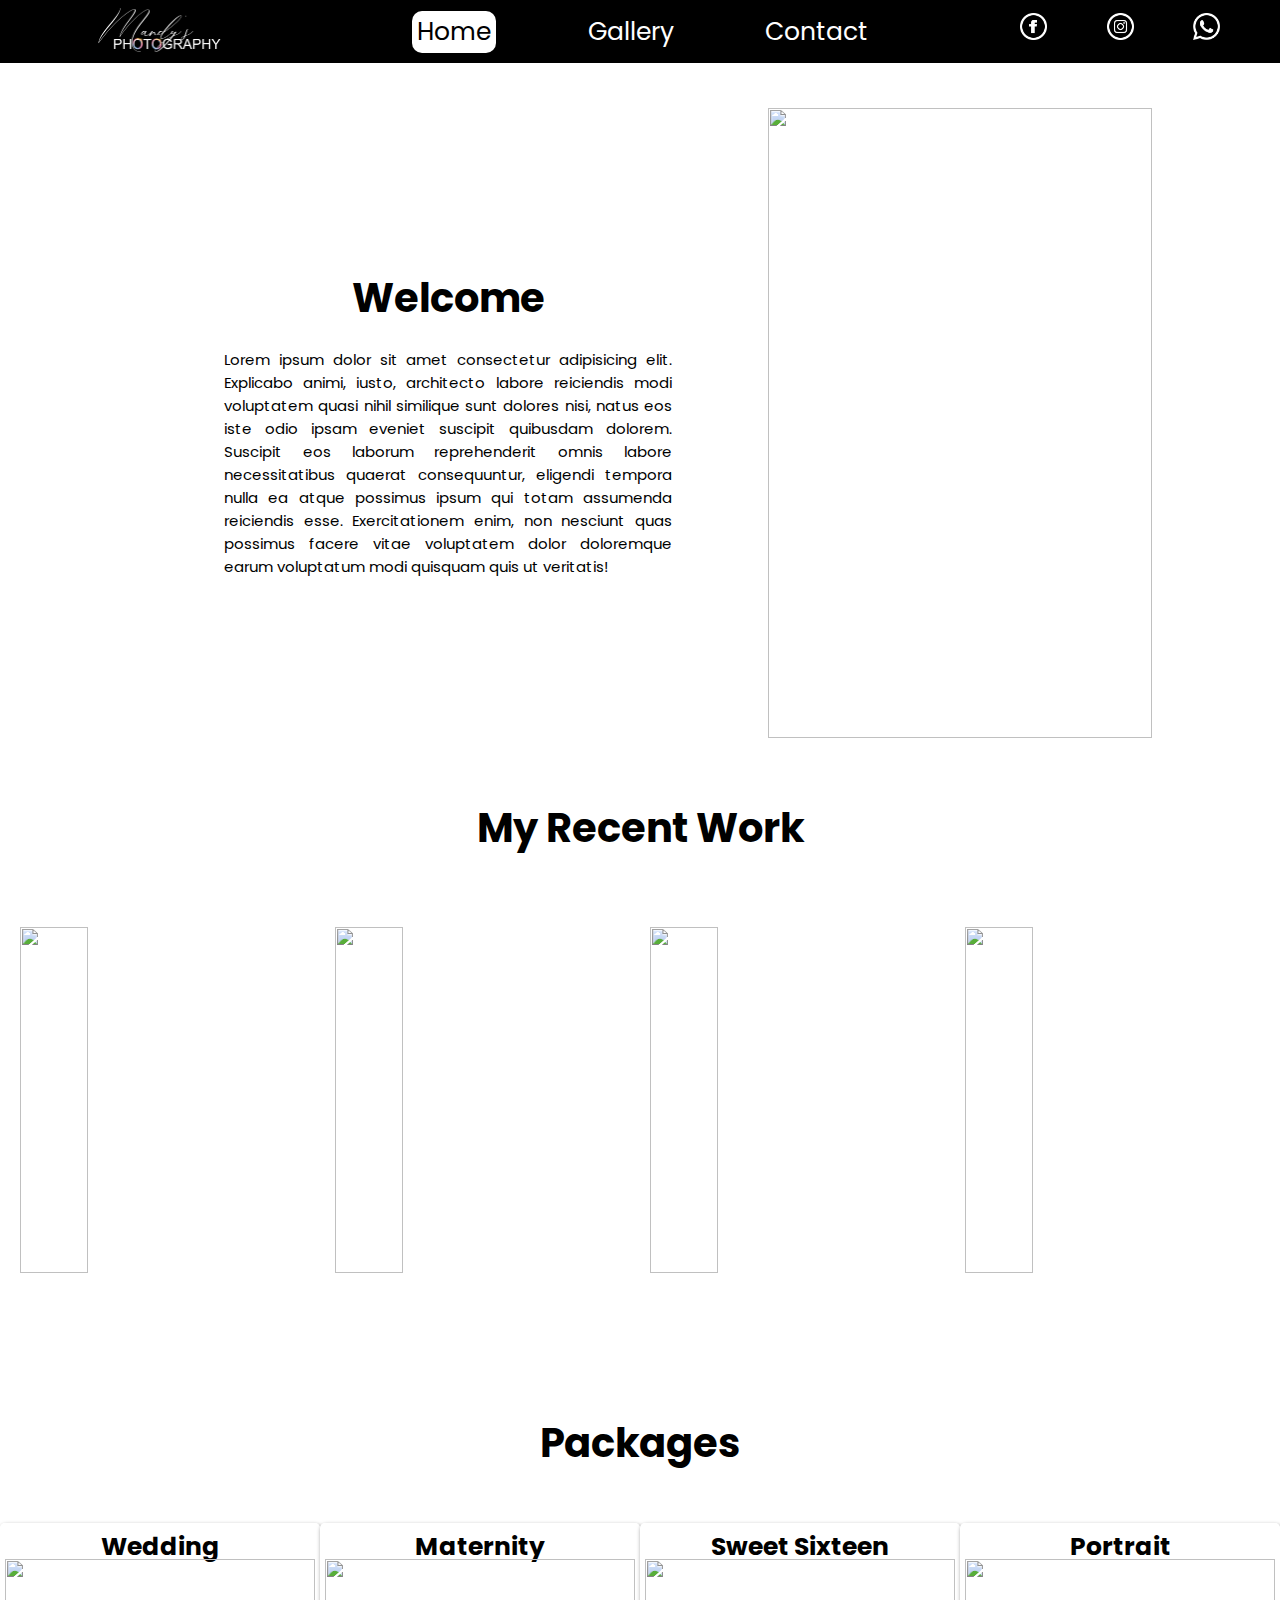
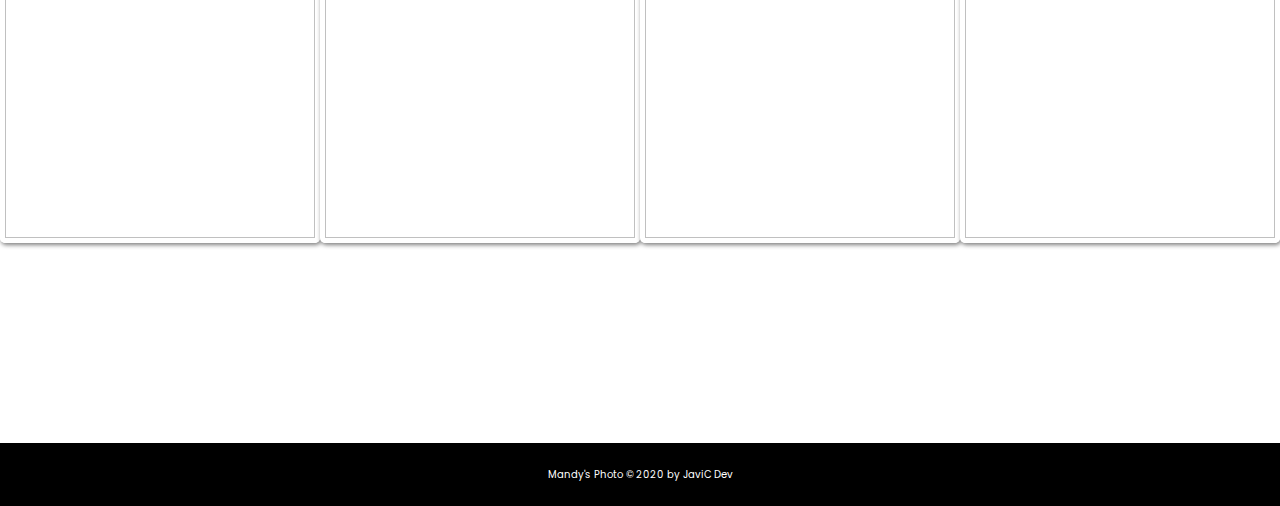
==== index.html @ 1d79c913 "Add files via upload" ====
<!DOCTYPE html>
<html lang="en">

<head>
  <meta charset="UTF-8" />
  <meta name="viewport" content="width=device-width, initial-scale=1.0" />
  <link rel="stylesheet" href="./styles/style.css" />
  <link href="https://fonts.googleapis.com/css2?family=Poppins:wght@300&display=swap" rel="stylesheet" />
  <title>Welcome | Mandy's Photography</title>
</head>

<body>
  <header class="main-head">
    <div id="logo"><img src="./icons/logomandy.png" alt="logo" /></div>
    <div id="span">
      <span style="font-size: 30px; cursor: pointer;" onclick="openNav()">&#9776;
      </span>
    </div>
  </header>
  <div id="mySidenav" class="sidenav">
    <a href="javascript:void(0)" class="closebtn" onclick="closeNav()">&times;</a>
    <a href="./index.html">Home</a>
    <a href="./Gallery/index.html">Gallery</a>
    <a href="./Contact/index.html">Contact</a>
    <a href="instagram.com"><img class="social" src="./icons/iconmonstr-instagram-15-48.png" alt="" /></a>
    <a href="instagram.com"><img class="social" src="./icons/iconmonstr-facebook-5-48.png" alt="" /></a>
    <a href="instagram.com"><img class="social" src="./icons/iconmonstr-whatsapp-1-48.png" alt="" /></a>
  </div>
  <header class="fullView">
    <div class="logo">
      <img src="./icons/logomandy.png" alt="" />
    </div>
    <div class="nav">
      <a class="active" href="index.html">Home</a>
      <a href="./Gallery">Gallery</a>
      <a href="./Contact/index.html">Contact</a>
    </div>
    <div class="social">
      <a href="#"><img class="socialMedia" src="./icons/iconmonstr-facebook-5-48.png" alt="" /></a>
      <a href="#"><img class="socialMedia" src="./icons/iconmonstr-instagram-15-48.png" alt="" /></a>
      <a href="#"><img class="socialMedia" src="./icons/iconmonstr-whatsapp-1-48.png" alt="" /></a>
    </div>
  </header>
  <section class="main">
    <div class="bio">
      <div class="title">
        <h2>Welcome</h2>
      </div>
      <div class="aboutMe">
        <p>
          Lorem ipsum dolor sit amet consectetur adipisicing elit. Explicabo
          animi, iusto, architecto labore reiciendis modi voluptatem quasi
          nihil similique sunt dolores nisi, natus eos iste odio ipsam eveniet
          suscipit quibusdam dolorem. Suscipit eos laborum reprehenderit omnis
          labore necessitatibus quaerat consequuntur, eligendi tempora nulla
          ea atque possimus ipsum qui totam assumenda reiciendis esse.
          Exercitationem enim, non nesciunt quas possimus facere vitae
          voluptatem dolor doloremque earum voluptatum modi quisquam quis ut
          veritatis!
        </p>
      </div>
    </div>
    <div class="myPic">
      <img
        src="https://lh3.googleusercontent.com/vLy0Y2DcY4nrk3pKcD5rJTg1r-tEw280guVF0yKgKOyMBJh0IIZDVnEZ5k41WELFOPem3exhS8ipuNraCVojYGsJ6PRUfDdfN0WB97yBCLHHQo3JxoZXG8LuNaECBpCwQjjPIxdF"
        alt="" />
    </div>
  </section>
  <section class="recent">
    <div class="recentHeader">
      <h2>My Recent Work</h2>
    </div>
    <div class="gallery">
      <img
        src="https://lh3.googleusercontent.com/3LoOBb1uGP6WhunIXTMh8kqNWs3BgVzWzOKgNiQhL9Tjor9r1CJvv6hALQ0JJVWmXMaOc0B_tlwhRfJ9Rxj-KNU8efZtgvKWDMbN_vJhDjalZCvQFmboSyzRONqYx5PY5IdrewIv"
        alt="" />
      <img
        src="https://lh3.googleusercontent.com/3H5UIFJayslM6s5pNJZyAT3EIUAehYT2Z0Wh6ArCxuNEHS727hwlnQhy0rFzIUlW4RxNq9W9wVOjGMAyC3hUJateRYjFqNtbjNkF01-Tl32yVhNYBCkukkWpspJVqpkvY-V_Iu22"
        alt="" />
      <img
        src="https://lh3.googleusercontent.com/sQrHIVnYKGM1NdxJVihyD6vcLd1Cb6Amp8jlYxCIjYI8eS_LI9VJLK2uvsruiF93zpZM7OW2o76WZiK3Fx32hYuOBCrxJhHAk5Jv8Cr5Z__cvPNlSfS05pjV1GIGE6rRhtD4FqGV"
        alt="" />
      <img
        src="https://lh3.googleusercontent.com/3hsEj8KUxnCw_xUNhbRhj7TtYnTYWIHBahOWc4CRhHmaRZG14J-Cg9T9lF0yyyoNg4Fvq1mDieRmK1BOMgq4G4GvcpZuBW0n4lSSIJjcgPamQtdPWo6H6uyxKlrLaTDRJ2TuL0Ee"
        alt="" />
    </div>
  </section>
  <section class="packages">
    <div class="packagesHeader">
      <h2>Packages</h2>
    </div>
    <div class="card">
      <div class="cards">
        <div class="head">
          <h1>Wedding</h1>
        </div>
        <div class="packageImg">
          <img
            src="https://lh3.googleusercontent.com/Zan-JfxVUDAZO3ZUW8QYzcoR7lIpqYUS_h8aqWwd42tJF1k3cZhrFdfGAhgml0wAN2LXuGJ0z3ndlXF1YGacYD_rrvGCHyoilZqWg17J4C5AHVKGRm5_ZHyTq-VtAKuPKYUBkR9L"
            alt="" />
          <div class="overlay">
            <br />
            <p>
              Starts<br />
              $900<br />
              18 page album<br />
              100 digitals<br />
              1 usb<br /><br />
              <a href="#">Contact</a>
            </p>
          </div>
        </div>
      </div>
      <div class="cards">
        <div class="head">
          <h1>Maternity</h1>
        </div>
        <div class="packageImg">
          <img src="./imgs/package/maternity.jpg" alt="" />
          <div class="overlay">
            <br />
            <p>
              Starts<br />
              $900<br />
              18 page album<br />
              100 digitals<br />
              1 usb<br /><br />
              <a href="#">Contact</a>
            </p>
          </div>
        </div>
      </div>
      <div class="cards">
        <div class="head">
          <h1>Sweet Sixteen</h1>
        </div>
        <div class="packageImg">
          <img
            src="https://lh3.googleusercontent.com/rsV5TtJ7pYRzw7kFpKRsRh6MaIkU6ru6uXe4Uq73f24PS4v1COpd-ENZCxSiX1gHu6b5TTiFJt7LNNqALWkWrYxwz-p7c2-8Pd4_0IgieLs_i-zltMH-CUjF3d-IOnAe73Vbs5na"
            alt="" />
          <div class="overlay">
            <br />
            <p>
              Starts<br />
              $900<br />
              18 page album<br />
              100 digitals<br />
              1 usb<br /><br />
              <a href="#">Contact</a>
            </p>
          </div>
        </div>
      </div>
      <div class="cards">
        <div class="head">
          <h1>Portrait</h1>
        </div>
        <div class="packageImg">
          <img
            src="https://lh3.googleusercontent.com/bhoR6qZdbvc8wp2zm8dne-Z3lirodr8SzBoaRqTuuLJZsVWAQlmo3nlPi4xBxRAaqR78la2jfWii8voDleda87ixQS87Rrr8CtzKp-H-zBcs2hBSm0LY0nobj79n78h6eNpyzcmK"
            alt="" />
          <div class="overlay">
            <br />
            <p>
              Starts<br />
              $900<br />
              18 page album<br />
              100 digitals<br />
              1 usb<br /><br />
              <a href="#">Contact</a>
            </p>
          </div>
        </div>
      </div>
    </div>
  </section>
  <section class="footer">
    <div class="foot">Mandy's Photo &copy; 2020 by JaviC Dev</div>
  </section>
  <script>
    function closeNav() {
      document.getElementById("mySidenav").style.width = "0";
    }
    function openNav() {
      document.getElementById("mySidenav").style.width = "225px";
    }
  </script>
</body>

</html>
---- styles/style.css ----
* {
  margin: 0;
  padding: 0;
  -webkit-box-sizing: border-box;
          box-sizing: border-box;
}

html {
  font-size: 62.5%;
}

body {
  font-family: "Montserrat", sans-serif;
  display: -webkit-box;
  display: -ms-flexbox;
  display: flex;
  -webkit-box-orient: vertical;
  -webkit-box-direction: normal;
      -ms-flex-direction: column;
          flex-direction: column;
  font-family: "Poppins", sans-serif;
}

h1 {
  font-size: 2.5rem;
}

li,
button,
label,
input,
a,
p {
  font-size: 2.5rem;
}

h2 {
  font-size: 4rem;
}

h3 {
  font-size: 2.5rem;
}

h4,
h5 {
  font-size: 2rem;
}

.flex {
  display: -webkit-box;
  display: -ms-flexbox;
  display: flex;
  -webkit-box-orient: vertical;
  -webkit-box-direction: normal;
      -ms-flex-direction: column;
          flex-direction: column;
  -webkit-box-pack: center;
      -ms-flex-pack: center;
          justify-content: center;
  -webkit-box-align: center;
      -ms-flex-align: center;
          align-items: center;
}

ul {
  list-style: none;
}

a {
  text-decoration: none;
  color: white;
}

.galleryImgs {
  width: 100vw;
  height: 87vh;
}

.emb {
  margin-left: 5%;
  width: 90%;
  height: 100%;
  overflow: hidden;
}

.contact {
  width: 100vw;
  height: 87vh;
}

.contact {
  min-height: 80vh;
  display: -webkit-box;
  display: -ms-flexbox;
  display: flex;
  -webkit-box-pack: center;
  -ms-flex-pack: center;
  justify-content: center;
  -webkit-box-align: center;
  -ms-flex-align: center;
  align-items: center;
  -webkit-box-orient: horizontal;
  -webkit-box-direction: normal;
  -ms-flex-direction: row;
  flex-direction: row;
  margin-top: 3rem;
}

.contact form {
  padding: 3rem 10rem;
  -webkit-box-shadow: 0px 10px 10px rgba(0, 0, 0, 0.2), 0px 20px 40px rgba(0, 0, 0, 0.2);
  box-shadow: 0px 10px 10px rgba(0, 0, 0, 0.2), 0px 20px 40px rgba(0, 0, 0, 0.2);
  display: -webkit-box;
  display: -ms-flexbox;
  display: flex;
  -webkit-box-pack: center;
  -ms-flex-pack: center;
  justify-content: center;
  -webkit-box-align: center;
  -ms-flex-align: center;
  align-items: center;
  -webkit-box-orient: vertical;
  -webkit-box-direction: normal;
  -ms-flex-direction: column;
  flex-direction: column;
  border-radius: 2rem;
}

.contact form input,
.contact form textarea {
  margin: 2rem;
}

.contact form input:focus,
.contact form textarea:focus {
  outline: 2px solid black;
}

.contact form textarea {
  font-family: "Montserrat", sans-serif;
  font-size: 2rem;
}

.contact form button {
  width: 100%;
  padding: 2rem;
  background: #000000;
  color: white;
}

.contact form button:focus {
  background: #33696b;
}

#mySidenav {
  display: none;
}

.main-head {
  display: none;
}

.fullView {
  width: 100%;
  height: 7vh;
  background-color: black;
  display: -webkit-box;
  display: -ms-flexbox;
  display: flex;
  -webkit-box-orient: horizontal;
  -webkit-box-direction: normal;
      -ms-flex-direction: row;
          flex-direction: row;
}

.logo {
  width: 25%;
  height: 100%;
  display: -webkit-box;
  display: -ms-flexbox;
  display: flex;
  -webkit-box-pack: space-evenly;
      -ms-flex-pack: space-evenly;
          justify-content: space-evenly;
  -webkit-box-align: center;
      -ms-flex-align: center;
          align-items: center;
}

.logo img {
  width: auto;
  height: 80%;
}

.nav {
  width: 50%;
  height: 100%;
  display: -webkit-box;
  display: -ms-flexbox;
  display: flex;
  -webkit-box-pack: space-evenly;
      -ms-flex-pack: space-evenly;
          justify-content: space-evenly;
  -webkit-box-align: center;
      -ms-flex-align: center;
          align-items: center;
}

.active {
  background-color: white;
  padding: 0.2rem 0.5rem;
  color: black;
  border-radius: 1rem;
}

.social {
  width: 25%;
  height: 100%;
  display: -webkit-box;
  display: -ms-flexbox;
  display: flex;
  -webkit-box-pack: space-evenly;
      -ms-flex-pack: space-evenly;
          justify-content: space-evenly;
  -webkit-box-align: center;
      -ms-flex-align: center;
          align-items: center;
}

.socialMedia {
  width: auto;
  height: 3vh;
}

.main {
  width: 100%;
  height: 80vh;
  display: -webkit-box;
  display: -ms-flexbox;
  display: flex;
  -webkit-box-orient: horizontal;
  -webkit-box-direction: normal;
      -ms-flex-direction: row;
          flex-direction: row;
  -webkit-box-pack: center;
      -ms-flex-pack: center;
          justify-content: center;
  -webkit-box-align: center;
      -ms-flex-align: center;
          align-items: center;
  padding-bottom: 5vh;
  padding-top: 5vh;
}

.bio {
  width: 50%;
  height: 100%;
  display: -webkit-box;
  display: -ms-flexbox;
  display: flex;
  -webkit-box-orient: vertical;
  -webkit-box-direction: normal;
      -ms-flex-direction: column;
          flex-direction: column;
  -webkit-box-pack: center;
      -ms-flex-pack: center;
          justify-content: center;
  -webkit-box-align: center;
      -ms-flex-align: center;
          align-items: center;
}

.myPic {
  width: 30%;
  height: 100%;
  display: -webkit-box;
  display: -ms-flexbox;
  display: flex;
  -webkit-box-pack: center;
      -ms-flex-pack: center;
          justify-content: center;
  -webkit-box-align: center;
      -ms-flex-align: center;
          align-items: center;
}

.myPic img {
  height: 100%;
  width: 100%;
  -o-object-fit: contain;
     object-fit: contain;
}

.title {
  width: 50%;
  height: auto;
  text-align: center;
  padding-bottom: 2rem;
}

.aboutMe {
  width: 70%;
  height: auto;
  text-align: justify;
}

.aboutMe p {
  font-size: 1.5rem;
}

.recent {
  width: 100%;
  height: 70vh;
  display: -webkit-box;
  display: -ms-flexbox;
  display: flex;
  -webkit-box-orient: vertical;
  -webkit-box-direction: normal;
      -ms-flex-direction: column;
          flex-direction: column;
  -webkit-box-pack: justify;
      -ms-flex-pack: justify;
          justify-content: space-between;
  -webkit-box-align: center;
      -ms-flex-align: center;
          align-items: center;
}

.recentHeader {
  width: 100%;
  height: 10vh;
  display: -webkit-box;
  display: -ms-flexbox;
  display: flex;
  -webkit-box-pack: center;
      -ms-flex-pack: center;
          justify-content: center;
  -webkit-box-align: center;
      -ms-flex-align: center;
          align-items: center;
}

.gallery {
  width: 100%;
  height: 60vh;
  display: -webkit-box;
  display: -ms-flexbox;
  display: flex;
  -webkit-box-orient: horizontal;
  -webkit-box-direction: normal;
      -ms-flex-direction: row;
          flex-direction: row;
  -webkit-box-pack: space-evenly;
      -ms-flex-pack: space-evenly;
          justify-content: space-evenly;
  -webkit-box-align: center;
      -ms-flex-align: center;
          align-items: center;
  overflow: hidden;
}

.gallery img {
  height: 80%;
  width: 23%;
  -o-object-fit: cover;
     object-fit: cover;
}

.packages {
  width: 100%;
  height: 70vh;
  padding-bottom: 20rem;
  display: -webkit-box;
  display: -ms-flexbox;
  display: flex;
  -webkit-box-orient: vertical;
  -webkit-box-direction: normal;
      -ms-flex-direction: column;
          flex-direction: column;
  -webkit-box-pack: center;
      -ms-flex-pack: center;
          justify-content: center;
  -webkit-box-align: center;
      -ms-flex-align: center;
          align-items: center;
}

.packagesHeader {
  width: 100%;
  height: 20vh;
  text-align: center;
}

.card {
  width: 100%;
  height: 50vh;
  -webkit-box-orient: horizontal;
  -webkit-box-direction: normal;
      -ms-flex-direction: row;
          flex-direction: row;
  display: -webkit-box;
  display: -ms-flexbox;
  display: flex;
  -webkit-box-pack: space-evenly;
      -ms-flex-pack: space-evenly;
          justify-content: space-evenly;
  -webkit-box-align: center;
      -ms-flex-align: center;
          align-items: center;
}

.cards {
  width: 320px;
  height: 320px;
  border: solid;
  border-width: thick;
  border-color: white;
  border-radius: 0.5rem;
  -webkit-box-shadow: 1px 2px 4px rgba(0, 0, 0, 0.5);
          box-shadow: 1px 2px 4px rgba(0, 0, 0, 0.5);
}

.head {
  width: 100%;
  height: 10%;
  background-color: white;
  text-align: center;
}

.packageImg {
  width: 100%;
  height: 90%;
  position: relative;
}

.packageImg img {
  width: 100%;
  height: 100%;
  -o-object-fit: cover;
     object-fit: cover;
}

.packageImg:hover .overlay {
  bottom: 0;
  height: 100%;
}

.overlay {
  color: white;
  text-align: center;
  position: absolute;
  bottom: 100%;
  left: 0;
  right: 0;
  background-color: #154353;
  overflow: hidden;
  width: 100%;
  height: 0;
  -webkit-transition: 0.5s ease;
  transition: 0.5s ease;
}

.overlay p {
  font-size: 1.5rem;
}

.overlay a {
  font-size: 1.3rem;
  text-decoration: underline;
}

.footer {
  width: 100%;
  height: 7vh;
  background-color: black;
  display: -webkit-box;
  display: -ms-flexbox;
  display: flex;
  -webkit-box-orient: vertical;
  -webkit-box-direction: normal;
      -ms-flex-direction: column;
          flex-direction: column;
  -webkit-box-pack: center;
      -ms-flex-pack: center;
          justify-content: center;
  -webkit-box-align: center;
      -ms-flex-align: center;
          align-items: center;
}

.foot {
  width: 50%;
  height: auto;
  color: white;
  text-align: center;
}

@media screen and (min-width: 300px) and (max-width: 600px) {
  #mySidenav {
    display: -webkit-box;
    display: -ms-flexbox;
    display: flex;
  }
  .fullView {
    display: none;
  }
  .main-head {
    width: 100vw;
    height: 6vh;
    background: #2b2b2b;
    display: -webkit-box;
    display: -ms-flexbox;
    display: flex;
    -webkit-box-pack: center;
        -ms-flex-pack: center;
            justify-content: center;
    -webkit-box-align: center;
        -ms-flex-align: center;
            align-items: center;
    -webkit-box-orient: horizontal;
    -webkit-box-direction: normal;
        -ms-flex-direction: row;
            flex-direction: row;
    position: -webkit-sticky;
    position: sticky;
    top: 0;
  }
  #logo {
    width: 50%;
    height: 5vh;
    display: -webkit-box;
    display: -ms-flexbox;
    display: flex;
    -webkit-box-pack: start;
        -ms-flex-pack: start;
            justify-content: flex-start;
    -webkit-box-align: center;
        -ms-flex-align: center;
            align-items: center;
    -webkit-box-orient: horizontal;
    -webkit-box-direction: normal;
        -ms-flex-direction: row;
            flex-direction: row;
    padding-left: 2rem;
  }
  #logo img {
    width: auto;
    height: 90%;
  }
  #span {
    display: -webkit-box;
    display: -ms-flexbox;
    display: flex;
    -webkit-box-pack: end;
        -ms-flex-pack: end;
            justify-content: flex-end;
    -webkit-box-align: center;
        -ms-flex-align: center;
            align-items: center;
    -webkit-box-orient: horizontal;
    -webkit-box-direction: normal;
        -ms-flex-direction: row;
            flex-direction: row;
    width: 50%;
    height: 5vh;
    padding-right: 2rem;
    color: white;
  }
  .sidenav {
    display: -webkit-box;
    display: -ms-flexbox;
    display: flex;
    -webkit-box-orient: vertical;
    -webkit-box-direction: normal;
        -ms-flex-direction: column;
            flex-direction: column;
    -ms-flex-wrap: wrap;
        flex-wrap: wrap;
    -ms-flex-pack: distribute;
        justify-content: space-around;
    -webkit-box-align: center;
        -ms-flex-align: center;
            align-items: center;
    height: 100vh;
    width: 0;
    position: fixed;
    z-index: 110;
    top: 0;
    left: 0;
    background-color: #111;
    overflow-x: hidden;
    -webkit-transition: 0.5s;
    transition: 0.5s;
    padding-top: 60px;
  }
  .sidenav a {
    padding-top: 1rem;
    width: 80%;
    text-align: right;
    text-decoration: none;
    font-size: 2.5rem;
    color: #818181;
    display: block;
    -webkit-transition: 0.3s;
    transition: 0.3s;
  }
  .social {
    margin-left: 50%;
    height: 2.5rem;
    width: auto;
    -webkit-transform: translateX(-50);
            transform: translateX(-50);
  }
  .sidenav a:hover {
    color: #f1f1f1;
  }
  .sidenav .closebtn {
    position: absolute;
    top: 0;
    right: 36px;
    font-size: 36px;
  }
  .main {
    width: 100vw;
    height: 50vh;
    padding: 0;
  }
  .bio {
    width: 100vw;
    height: 100%;
    display: -webkit-box;
    display: -ms-flexbox;
    display: flex;
    -ms-flex-wrap: wrap;
        flex-wrap: wrap;
    -webkit-box-orient: vertical;
    -webkit-box-direction: normal;
        -ms-flex-direction: column;
            flex-direction: column;
    -webkit-box-pack: justify;
        -ms-flex-pack: justify;
            justify-content: space-between;
    -webkit-box-align: center;
        -ms-flex-align: center;
            align-items: center;
  }
  .myPic {
    display: none;
  }
  .title {
    width: 100%;
    height: 20%;
    text-align: center;
    padding: 0;
    display: -webkit-box;
    display: -ms-flexbox;
    display: flex;
    -webkit-box-pack: center;
        -ms-flex-pack: center;
            justify-content: center;
    -webkit-box-align: center;
        -ms-flex-align: center;
            align-items: center;
  }
  .title h2 {
    font-size: 3rem;
  }
  .aboutMe {
    width: 90%;
    height: 80%;
    text-align: justify;
  }
  .aboutMe p {
    font-size: 1.5rem;
  }
  .recent {
    width: 100vw;
    height: 100vh;
    display: -webkit-box;
    display: -ms-flexbox;
    display: flex;
    -webkit-box-orient: vertical;
    -webkit-box-direction: normal;
        -ms-flex-direction: column;
            flex-direction: column;
    -webkit-box-pack: center;
        -ms-flex-pack: center;
            justify-content: center;
    -webkit-box-align: center;
        -ms-flex-align: center;
            align-items: center;
  }
  .recentHeader {
    width: 100vw;
    height: 10vh;
    display: -webkit-box;
    display: -ms-flexbox;
    display: flex;
    -webkit-box-pack: center;
        -ms-flex-pack: center;
            justify-content: center;
    -webkit-box-align: center;
        -ms-flex-align: center;
            align-items: center;
  }
  .recentHeader h2 {
    font-size: 2rem;
  }
  .gallery {
    width: 100vw;
    height: 90vh;
    display: -webkit-box;
    display: -ms-flexbox;
    display: flex;
    -ms-flex-wrap: wrap;
        flex-wrap: wrap;
    -webkit-box-orient: horizontal;
    -webkit-box-direction: normal;
        -ms-flex-direction: row;
            flex-direction: row;
    -webkit-box-pack: center;
        -ms-flex-pack: center;
            justify-content: center;
    -webkit-box-align: center;
        -ms-flex-align: center;
            align-items: center;
    overflow: hidden;
  }
  .gallery img {
    height: 50%;
    width: 50%;
    -o-object-fit: cover;
       object-fit: cover;
  }
  .packages {
    width: 100vw;
    height: 100vh;
    display: -webkit-box;
    display: -ms-flexbox;
    display: flex;
    -ms-flex-wrap: wrap;
        flex-wrap: wrap;
    -webkit-box-orient: vertical;
    -webkit-box-direction: normal;
        -ms-flex-direction: column;
            flex-direction: column;
    -webkit-box-pack: center;
        -ms-flex-pack: center;
            justify-content: center;
    -webkit-box-align: center;
        -ms-flex-align: center;
            align-items: center;
    padding: 0;
  }
  .packagesHeader {
    width: 100vw;
    height: 10%;
    text-align: center;
  }
  .packagesHeader h2 {
    font-size: 2rem;
  }
  .card {
    width: 100vw;
    height: 80vh;
    display: -webkit-box;
    display: -ms-flexbox;
    display: flex;
    -webkit-box-orient: horizontal;
    -webkit-box-direction: normal;
        -ms-flex-direction: row;
            flex-direction: row;
    -ms-flex-wrap: wrap;
        flex-wrap: wrap;
    -webkit-box-pack: space-evenly;
        -ms-flex-pack: space-evenly;
            justify-content: space-evenly;
    -webkit-box-align: center;
        -ms-flex-align: center;
            align-items: center;
  }
  .cards {
    width: 49vw;
    height: 49%;
    border: none;
    -webkit-box-shadow: none;
            box-shadow: none;
  }
  .head {
    width: 100%;
    height: 10%;
    background: silver;
    text-align: center;
  }
  .head h1 {
    font-size: 1.5rem;
  }
  .packageImg {
    width: 100%;
    height: 90%;
    position: relative;
  }
  .packageImg img {
    display: none;
  }
  .overlay {
    color: white;
    text-align: center;
    position: absolute;
    bottom: 0;
    left: 0;
    right: 0;
    background-color: #154353;
    overflow: hidden;
    width: 100%;
    height: 100%;
  }
  .overlay p {
    font-size: 1.5rem;
  }
  .overlay a {
    font-size: 1.3rem;
    text-decoration: underline;
  }
  .footer {
    width: 100vw;
    height: 7vh;
    background-color: black;
    display: -webkit-box;
    display: -ms-flexbox;
    display: flex;
    -webkit-box-orient: vertical;
    -webkit-box-direction: normal;
        -ms-flex-direction: column;
            flex-direction: column;
    -webkit-box-pack: center;
        -ms-flex-pack: center;
            justify-content: center;
    -webkit-box-align: center;
        -ms-flex-align: center;
            align-items: center;
  }
  .foot {
    width: 50%;
    height: auto;
    color: white;
    text-align: center;
  }
}
/*# sourceMappingURL=style.css.map */
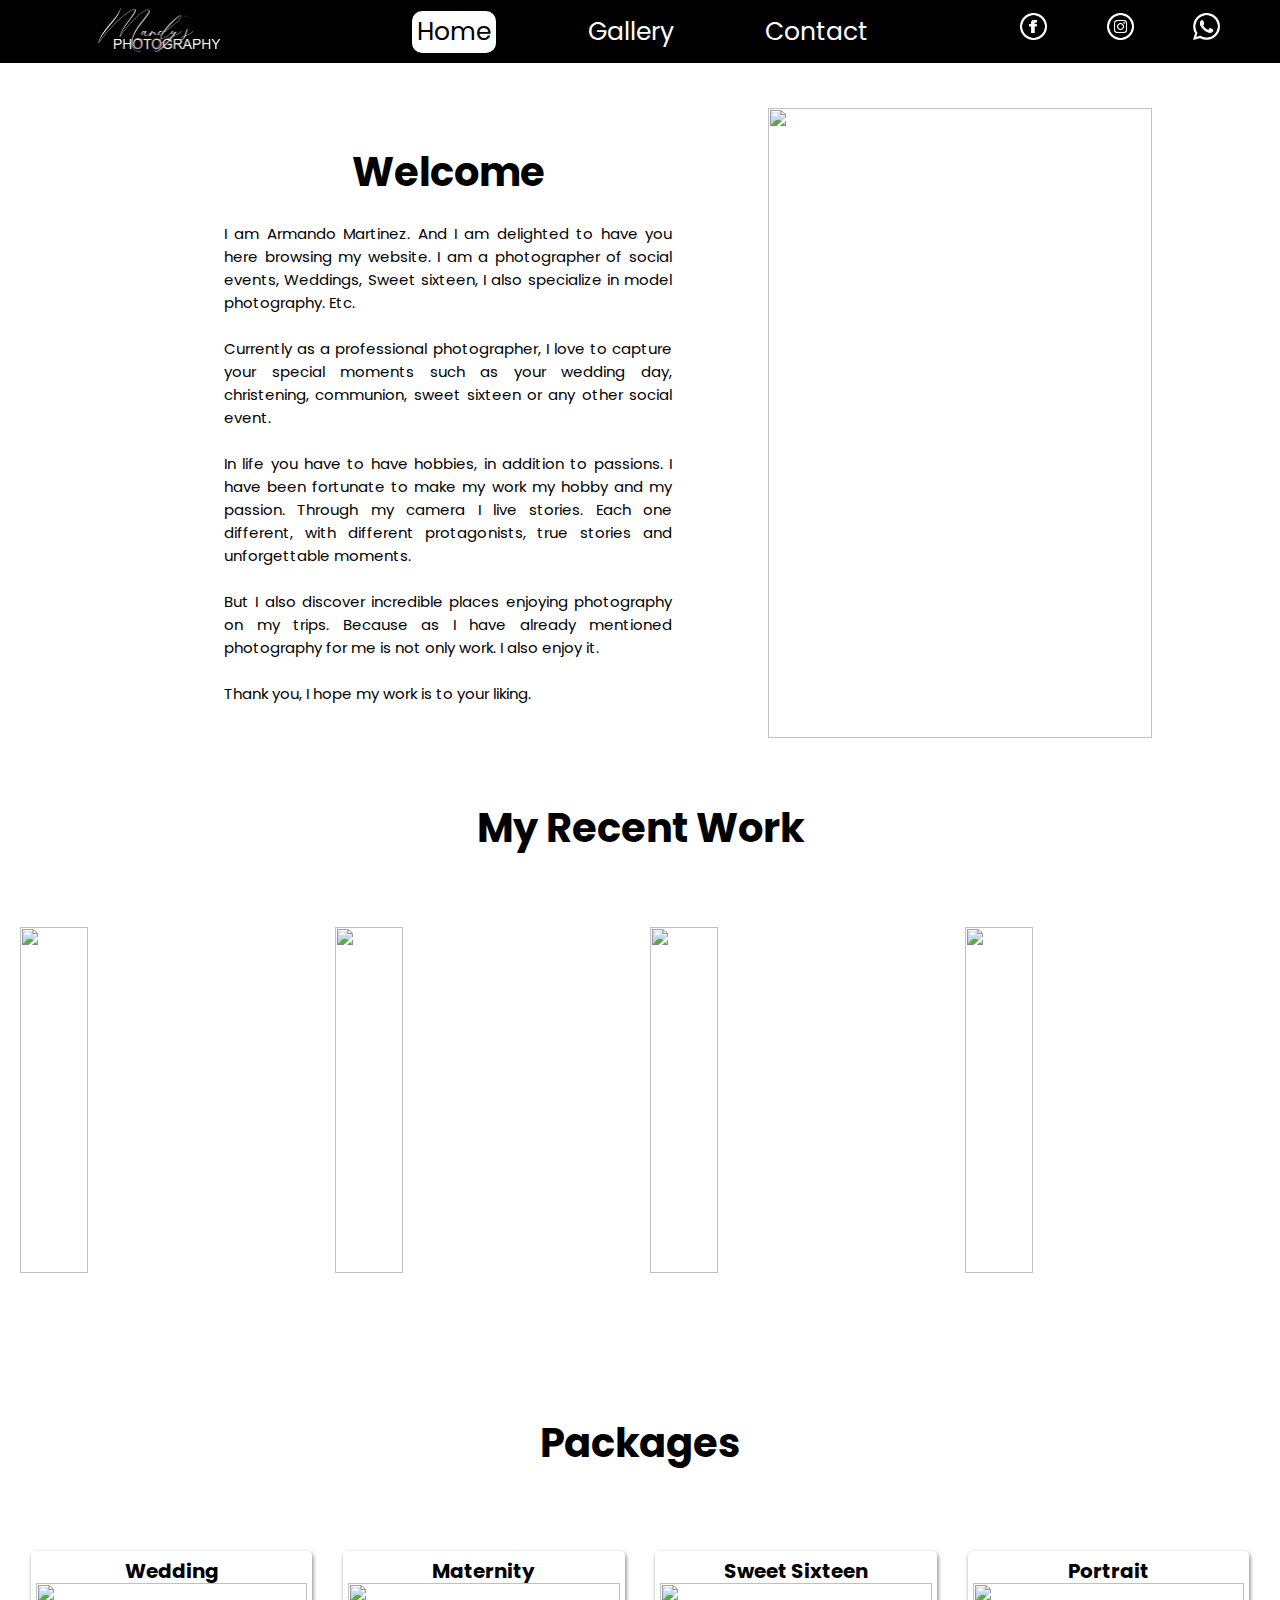
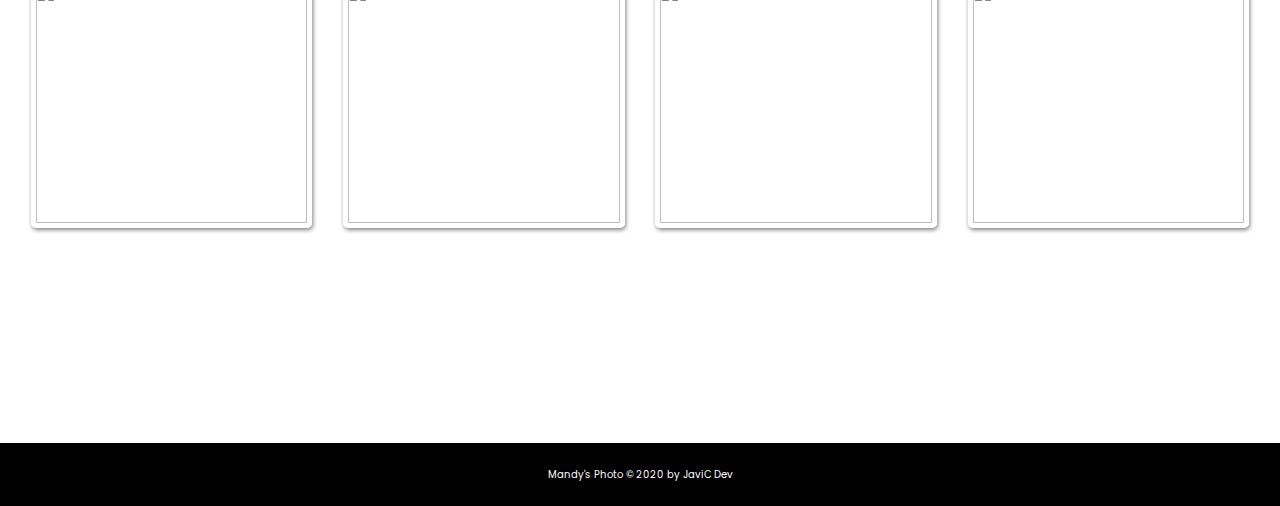
==== commit 9c41d9b3: "Add files via upload" ====
--- a/index.html
+++ b/index.html
@@ -22,9 +22,11 @@
     <a href="./index.html">Home</a>
     <a href="./Gallery/index.html">Gallery</a>
     <a href="./Contact/index.html">Contact</a>
-    <a href="instagram.com"><img class="social" src="./icons/iconmonstr-instagram-15-48.png" alt="" /></a>
-    <a href="instagram.com"><img class="social" src="./icons/iconmonstr-facebook-5-48.png" alt="" /></a>
-    <a href="instagram.com"><img class="social" src="./icons/iconmonstr-whatsapp-1-48.png" alt="" /></a>
+    <a href="https://www.instagram.com/mandys_photograph/?hl=en"><img class="social"
+        src="./icons/iconmonstr-instagram-15-48.png" alt="" /></a>
+    <a href="https://www.facebook.com/mandyvs1"><img class="social" src="./icons/iconmonstr-facebook-5-48.png"
+        alt="" /></a>
+    <a href="https://wa.me/16315799639"><img class="social" src="./icons/iconmonstr-whatsapp-1-48.png" alt="" /></a>
   </div>
   <header class="fullView">
     <div class="logo">
@@ -36,9 +38,12 @@
       <a href="./Contact/index.html">Contact</a>
     </div>
     <div class="social">
-      <a href="#"><img class="socialMedia" src="./icons/iconmonstr-facebook-5-48.png" alt="" /></a>
-      <a href="#"><img class="socialMedia" src="./icons/iconmonstr-instagram-15-48.png" alt="" /></a>
-      <a href="#"><img class="socialMedia" src="./icons/iconmonstr-whatsapp-1-48.png" alt="" /></a>
+      <a href="https://www.facebook.com/mandyvs1" target="_blank"><img class="socialMedia"
+          src="./icons/iconmonstr-facebook-5-48.png" alt="" /></a>
+      <a href="https://www.instagram.com/mandys_photograph/?hl=en" target="_blank"><img class="socialMedia"
+          src="./icons/iconmonstr-instagram-15-48.png" alt="" /></a>
+      <a href="https://wa.me/16315799639" target="_blank" </a><img class="socialMedia"
+          src="./icons/iconmonstr-whatsapp-1-48.png" alt="" /></a>
     </div>
   </header>
   <section class="main">
@@ -48,15 +53,11 @@
       </div>
       <div class="aboutMe">
         <p>
-          Lorem ipsum dolor sit amet consectetur adipisicing elit. Explicabo
-          animi, iusto, architecto labore reiciendis modi voluptatem quasi
-          nihil similique sunt dolores nisi, natus eos iste odio ipsam eveniet
-          suscipit quibusdam dolorem. Suscipit eos laborum reprehenderit omnis
-          labore necessitatibus quaerat consequuntur, eligendi tempora nulla
-          ea atque possimus ipsum qui totam assumenda reiciendis esse.
-          Exercitationem enim, non nesciunt quas possimus facere vitae
-          voluptatem dolor doloremque earum voluptatum modi quisquam quis ut
-          veritatis!
+          I am Armando Martinez. And I am delighted to have you here browsing my website. I am a photographer of social events, Weddings, Sweet sixteen, I also specialize in model photography. Etc.<br><br>
+Currently as a professional photographer, I love to capture your special moments such as your wedding day, christening, communion, sweet sixteen or any other social event.<br><br>
+In life you have to have hobbies, in addition to passions. I have been fortunate to make my work my hobby and my passion. Through my camera I live stories. Each one different, with different protagonists, true stories and unforgettable moments.<br><br>
+But I also discover incredible places enjoying photography on my trips. Because as I have already mentioned photography for me is not only work. I also enjoy it.<br><br>
+Thank you, I hope my work is to your liking.
         </p>
       </div>
     </div>
@@ -72,16 +73,16 @@
     </div>
     <div class="gallery">
       <img
-        src="https://lh3.googleusercontent.com/3LoOBb1uGP6WhunIXTMh8kqNWs3BgVzWzOKgNiQhL9Tjor9r1CJvv6hALQ0JJVWmXMaOc0B_tlwhRfJ9Rxj-KNU8efZtgvKWDMbN_vJhDjalZCvQFmboSyzRONqYx5PY5IdrewIv"
+        src="https://lh3.googleusercontent.com/UyS8-bPJgt4S0Gfg7bioUilzXvEUtk6TJy8NV7isf1IlbGiJdvs1v63D4fVJGV9ETT6i30V-8Bv5SrARFWbxyFhmGV0A5GtZUbi5Vx6e1990cKU1DImj0PsN5bvGOx4QvDHKxeuESA=w2400"
         alt="" />
       <img
-        src="https://lh3.googleusercontent.com/3H5UIFJayslM6s5pNJZyAT3EIUAehYT2Z0Wh6ArCxuNEHS727hwlnQhy0rFzIUlW4RxNq9W9wVOjGMAyC3hUJateRYjFqNtbjNkF01-Tl32yVhNYBCkukkWpspJVqpkvY-V_Iu22"
+        src="https://lh3.googleusercontent.com/BQxpO_E7AibF-AT2pLUy-NKo90fV8p7FaGxy7vGrY_qUZg-EBBfjeeurlziOpuxlCoVcs1WCUnaT-u6QwVJWUxY6hmOpsuOQmD9ck7z-JuwTDKuFZGgFc01pVHCbcdhxqpd95vz1Jw=w2400"
         alt="" />
       <img
-        src="https://lh3.googleusercontent.com/sQrHIVnYKGM1NdxJVihyD6vcLd1Cb6Amp8jlYxCIjYI8eS_LI9VJLK2uvsruiF93zpZM7OW2o76WZiK3Fx32hYuOBCrxJhHAk5Jv8Cr5Z__cvPNlSfS05pjV1GIGE6rRhtD4FqGV"
+        src="https://lh3.googleusercontent.com/kay8fy4UmStpax8BK_4yJow3dEF4cZ-nfC3PFF2jEGqu7oSaPROOf9ZtLsKe7QXGYsTvXtOlHRfZfNYargMpHN9S6dYHPZIQlbM5AqPRBjW0RaZiluN6073YY8mmZXnOinf-5BCzaQ=w2400"
         alt="" />
       <img
-        src="https://lh3.googleusercontent.com/3hsEj8KUxnCw_xUNhbRhj7TtYnTYWIHBahOWc4CRhHmaRZG14J-Cg9T9lF0yyyoNg4Fvq1mDieRmK1BOMgq4G4GvcpZuBW0n4lSSIJjcgPamQtdPWo6H6uyxKlrLaTDRJ2TuL0Ee"
+        src="https://lh3.googleusercontent.com/tHBO7AFrxZBg9UrbiSz38nq3Eema5Kpl6GOkTHPf_MAzDoJZo6U4Qn4dEa-eV-qoYkiWr9KTFnGyFG1vbHZDicFeBhuibntwE5Gp61S9LPQRBmoFzsnIkMi1WIeg_rZU0EFAYaleCw=w2400"
         alt="" />
     </div>
   </section>
@@ -96,7 +97,7 @@
         </div>
         <div class="packageImg">
           <img
-            src="https://lh3.googleusercontent.com/Zan-JfxVUDAZO3ZUW8QYzcoR7lIpqYUS_h8aqWwd42tJF1k3cZhrFdfGAhgml0wAN2LXuGJ0z3ndlXF1YGacYD_rrvGCHyoilZqWg17J4C5AHVKGRm5_ZHyTq-VtAKuPKYUBkR9L"
+            src="https://lh3.googleusercontent.com/7jO5tG8Bt831JrU4qi3MHhhHHcnEjFwC3gZzJ19K4L1R8UPJbvDJto4qQv9e1bzYZERa5icIu80c1f6E3RgTnzNslOGSPUkYbe_6VorUZ48qV1_VhxDhlJ1ce29JrCn7TctXuElZaw=w2400"
             alt="" />
           <div class="overlay">
             <br />
@@ -116,7 +117,7 @@
           <h1>Maternity</h1>
         </div>
         <div class="packageImg">
-          <img src="./imgs/package/maternity.jpg" alt="" />
+          <img src="https://lh3.googleusercontent.com/tF4YrVUjAlilZcaZ06PhOB3XEYaw_8XCndVrYBb78e9fbGku_JnIxri3VpoCnsD6_L0WrkiPhkv-4YZKhCuVcZOwh4x-4rPdVWUgrl8QnPE5PK2SkyjTflp6XWpyirxWAf-Ttod0mw=w2400" alt="" />
           <div class="overlay">
             <br />
             <p>
@@ -136,7 +137,7 @@
         </div>
         <div class="packageImg">
           <img
-            src="https://lh3.googleusercontent.com/rsV5TtJ7pYRzw7kFpKRsRh6MaIkU6ru6uXe4Uq73f24PS4v1COpd-ENZCxSiX1gHu6b5TTiFJt7LNNqALWkWrYxwz-p7c2-8Pd4_0IgieLs_i-zltMH-CUjF3d-IOnAe73Vbs5na"
+            src="https://lh3.googleusercontent.com/9fSMSgshvGJT-MIoC2kwW3Ks1enfgDvxmUpxEBrgb9Y4kvgC9WXu-JQK-Xe4DdBfaQ_g-cfzTV8kBWbQaG4l2pPbT1zaFot91RHmozgznYNDEXwiNRlaeKl35nOOvUNvZwARL2Gt2g=w2400"
             alt="" />
           <div class="overlay">
             <br />
@@ -157,7 +158,7 @@
         </div>
         <div class="packageImg">
           <img
-            src="https://lh3.googleusercontent.com/bhoR6qZdbvc8wp2zm8dne-Z3lirodr8SzBoaRqTuuLJZsVWAQlmo3nlPi4xBxRAaqR78la2jfWii8voDleda87ixQS87Rrr8CtzKp-H-zBcs2hBSm0LY0nobj79n78h6eNpyzcmK"
+            src="https://lh3.googleusercontent.com/YlFxZlg4Mm72DQ0CsylAxJABfRjCse_1X7_ELTN2MRGGriYVuq_cQMacqZb-oo2nGNC_b1VboyjlmMqmXgB5M37bK2_2cs1ir5VqU_eRYtC9226G7D0o7x1Ncpuegodhp6zZsTF0KA=w2400"
             alt="" />
           <div class="overlay">
             <br />
--- a/styles/style.css
+++ b/styles/style.css
@@ -86,11 +86,11 @@
 
 .contact {
   width: 100vw;
-  height: 87vh;
+  height: 90vh;
 }
 
 .contact {
-  min-height: 80vh;
+  min-height: 87vh;
   display: -webkit-box;
   display: -ms-flexbox;
   display: flex;
@@ -411,8 +411,8 @@
 }
 
 .cards {
-  width: 320px;
-  height: 320px;
+  width: 22%;
+  height: 90%;
   border: solid;
   border-width: thick;
   border-color: white;
@@ -425,7 +425,12 @@
   width: 100%;
   height: 10%;
   background-color: white;
+  overflow: hidden;
   text-align: center;
+}
+
+.head h1 {
+  font-size: 2rem;
 }
 
 .packageImg {
@@ -496,7 +501,7 @@
   text-align: center;
 }
 
-@media screen and (min-width: 300px) and (max-width: 600px) {
+@media screen and (min-width: 300px) and (max-width: 767px) {
   #mySidenav {
     display: -webkit-box;
     display: -ms-flexbox;
@@ -623,7 +628,7 @@
   }
   .main {
     width: 100vw;
-    height: 50vh;
+    height: 100vh;
     padding: 0;
   }
   .bio {
@@ -650,7 +655,7 @@
   }
   .title {
     width: 100%;
-    height: 20%;
+    height: 15%;
     text-align: center;
     padding: 0;
     display: -webkit-box;
@@ -668,7 +673,7 @@
   }
   .aboutMe {
     width: 90%;
-    height: 80%;
+    height: 85%;
     text-align: justify;
   }
   .aboutMe p {
@@ -847,5 +852,25 @@
     color: white;
     text-align: center;
   }
+  .contact form {
+    padding: 1rem 0.5rem;
+    -webkit-box-shadow: 0px 2.5px 2.5px rgba(0, 0, 0, 0.2), 0px 10px 20px rgba(0, 0, 0, 0.2);
+            box-shadow: 0px 2.5px 2.5px rgba(0, 0, 0, 0.2), 0px 10px 20px rgba(0, 0, 0, 0.2);
+    border-radius: 1rem;
+  }
+  .contact {
+    margin-top: 0rem;
+  }
+  .contact form input,
+  .contact form textarea {
+    margin: 1rem;
+  }
+  .contact form textarea {
+    font-family: "Montserrat", sans-serif;
+    font-size: 1.5rem;
+  }
+  .contact label {
+    font-size: 1.5rem;
+  }
 }
 /*# sourceMappingURL=style.css.map */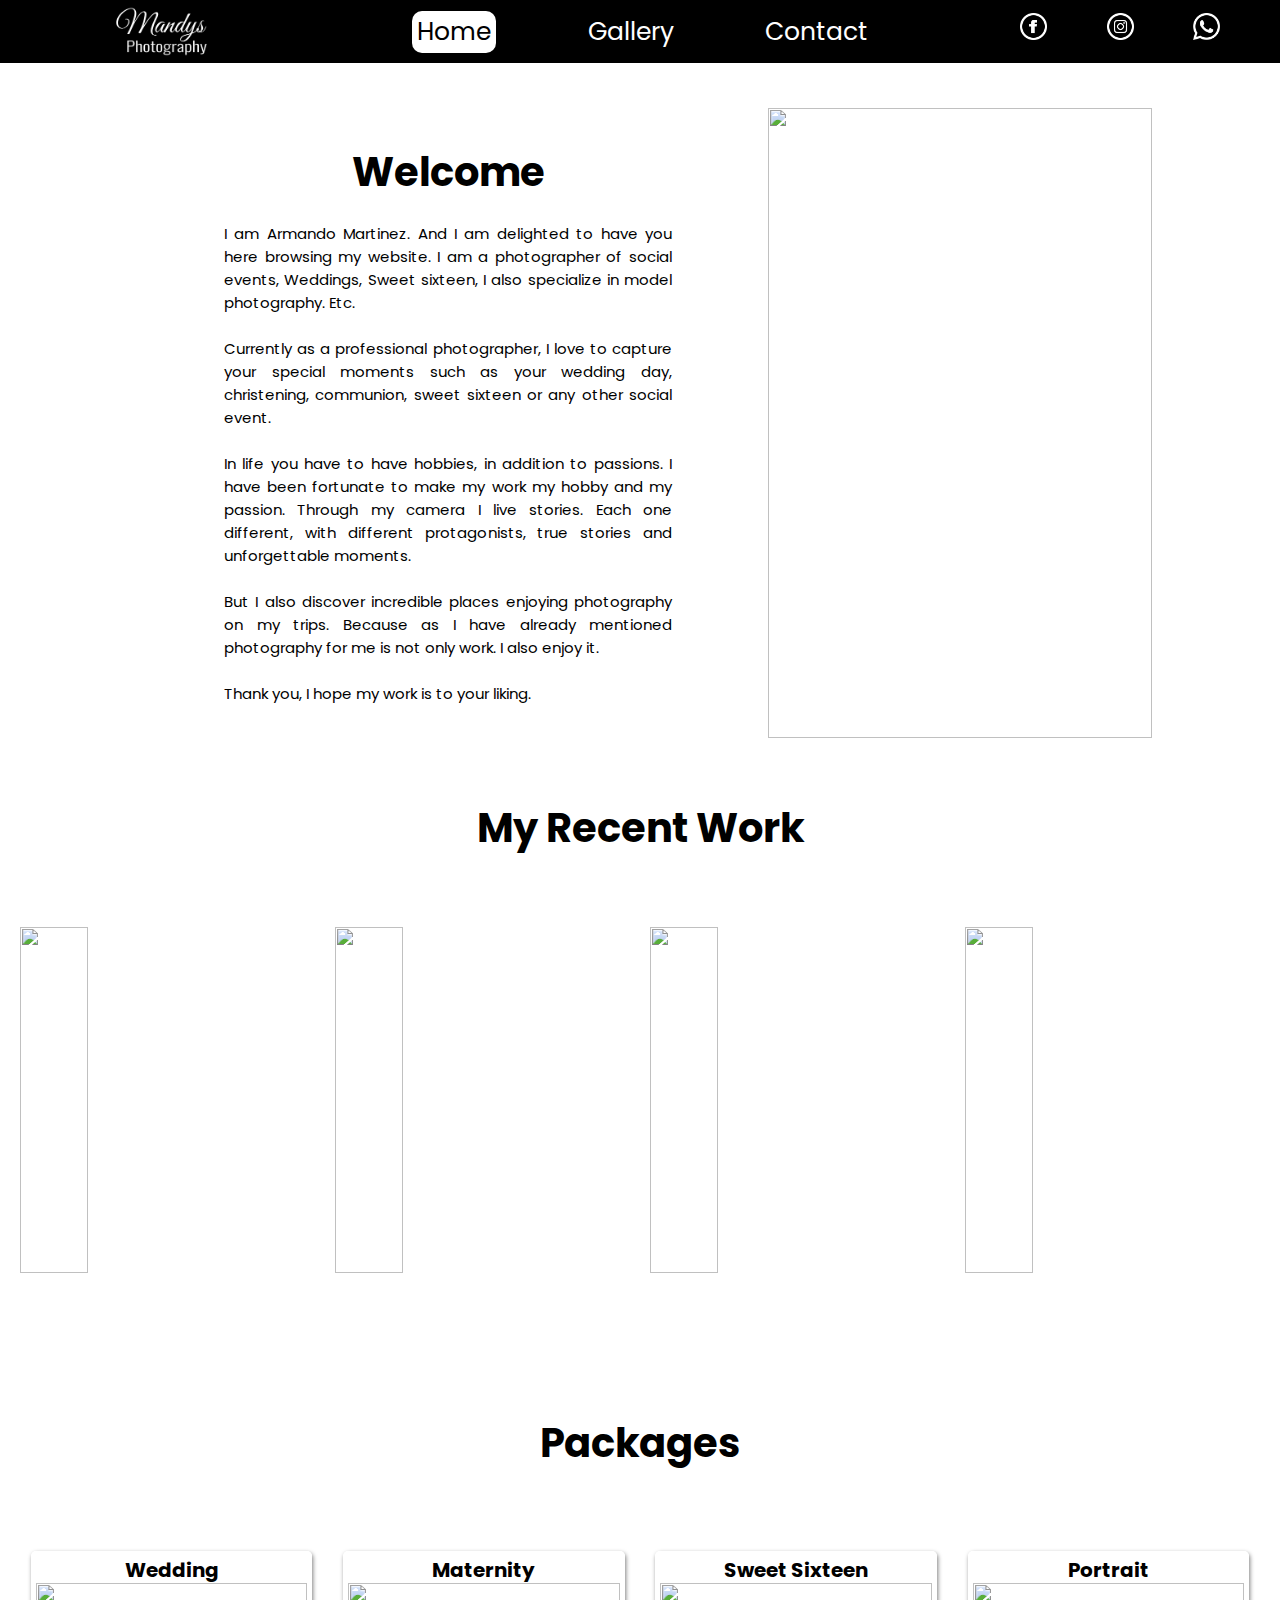
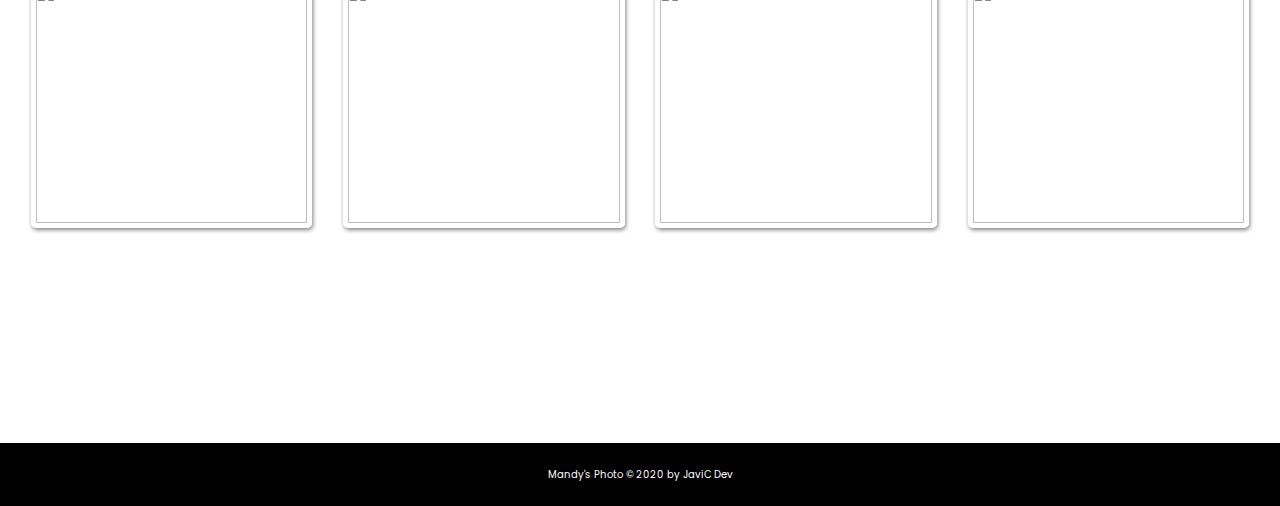
==== commit 6e5be49e: "Add files via upload" ====
--- a/index.html
+++ b/index.html
@@ -11,7 +11,7 @@
 
 <body>
   <header class="main-head">
-    <div id="logo"><img src="./icons/logomandy.png" alt="logo" /></div>
+    <div id="logo"><img src="./icons/logoTest2.png" alt="logo" /></div>
     <div id="span">
       <span style="font-size: 30px; cursor: pointer;" onclick="openNav()">&#9776;
       </span>
@@ -30,7 +30,7 @@
   </div>
   <header class="fullView">
     <div class="logo">
-      <img src="./icons/logomandy.png" alt="" />
+      <img src="./icons/logoTest2.png" alt="" />
     </div>
     <div class="nav">
       <a class="active" href="index.html">Home</a>
--- a/styles/style.css
+++ b/styles/style.css
@@ -411,6 +411,8 @@
 }
 
 .cards {
+  -webkit-box-sizing: border-box;
+          box-sizing: border-box;
   width: 22%;
   height: 90%;
   border: solid;
@@ -424,9 +426,16 @@
 .head {
   width: 100%;
   height: 10%;
-  background-color: white;
   overflow: hidden;
-  text-align: center;
+  display: -webkit-box;
+  display: -ms-flexbox;
+  display: flex;
+  -webkit-box-align: center;
+      -ms-flex-align: center;
+          align-items: center;
+  -webkit-box-pack: center;
+      -ms-flex-pack: center;
+          justify-content: center;
 }
 
 .head h1 {
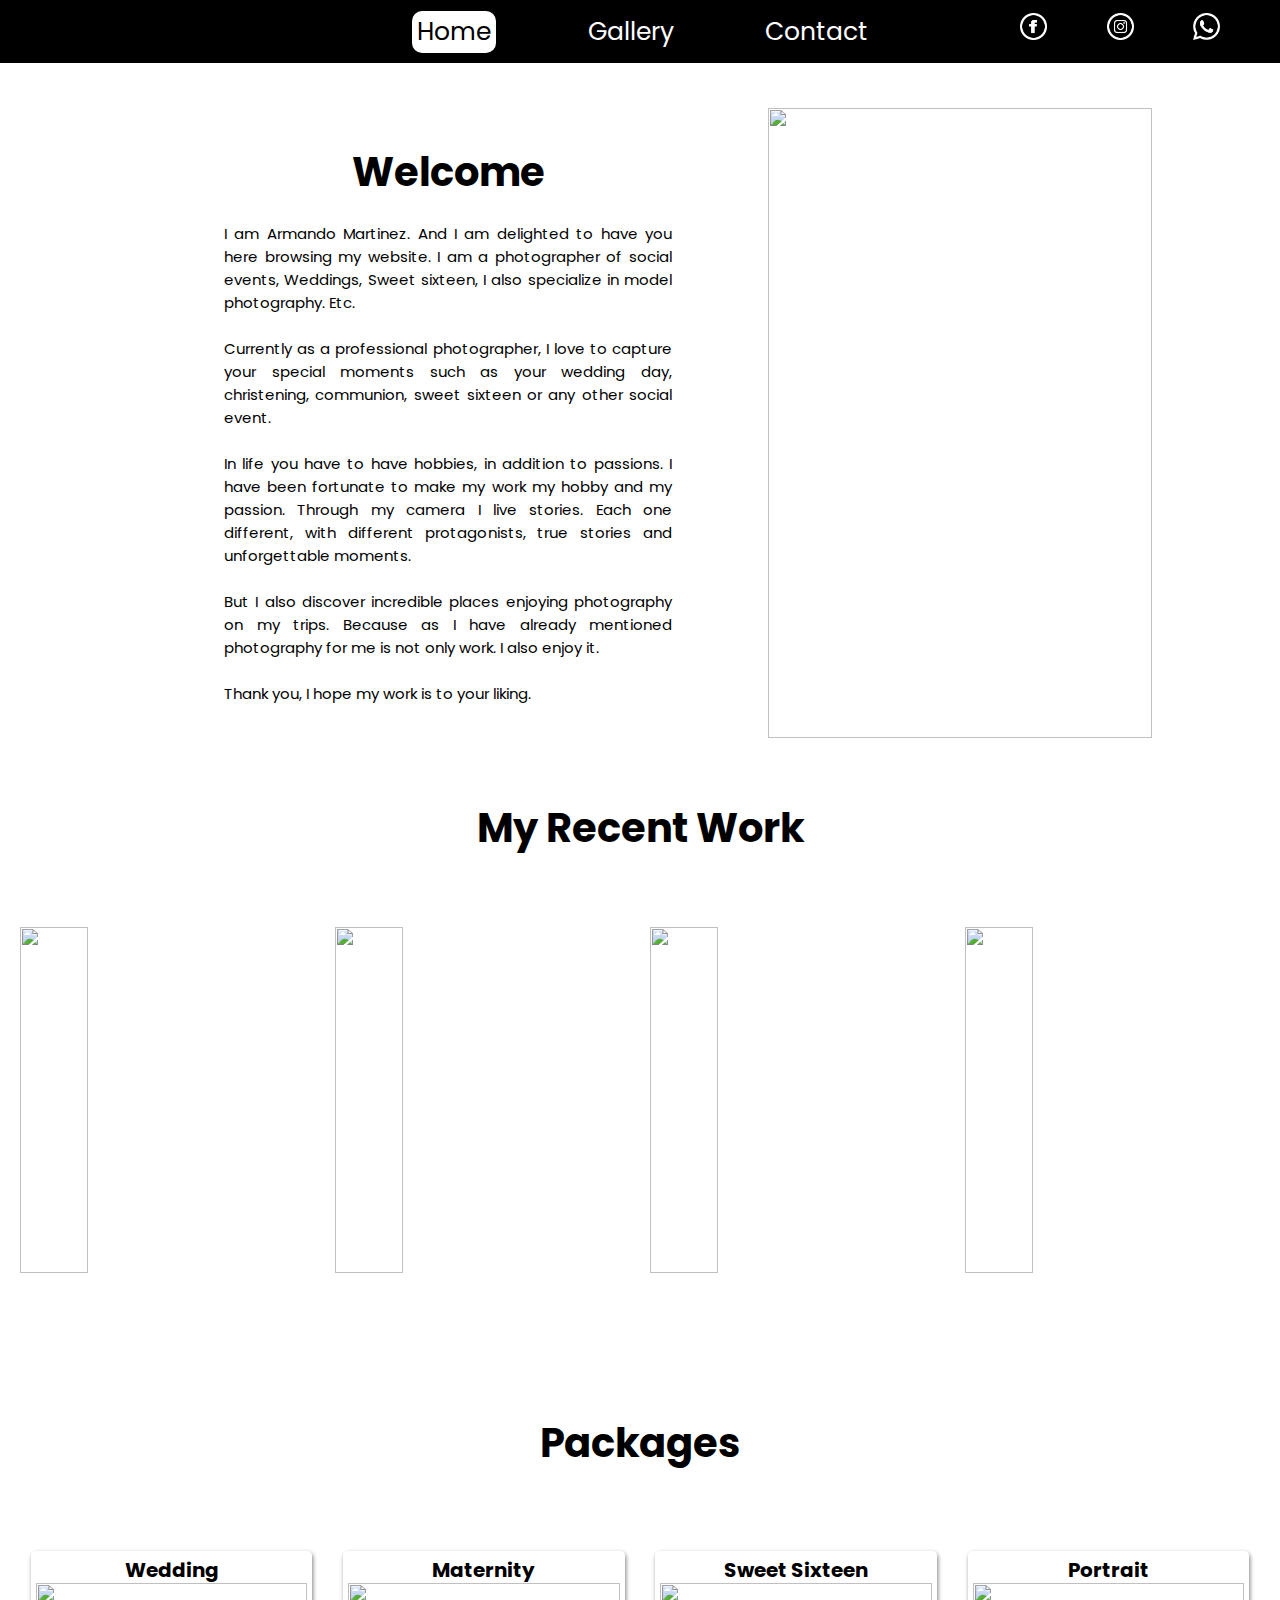
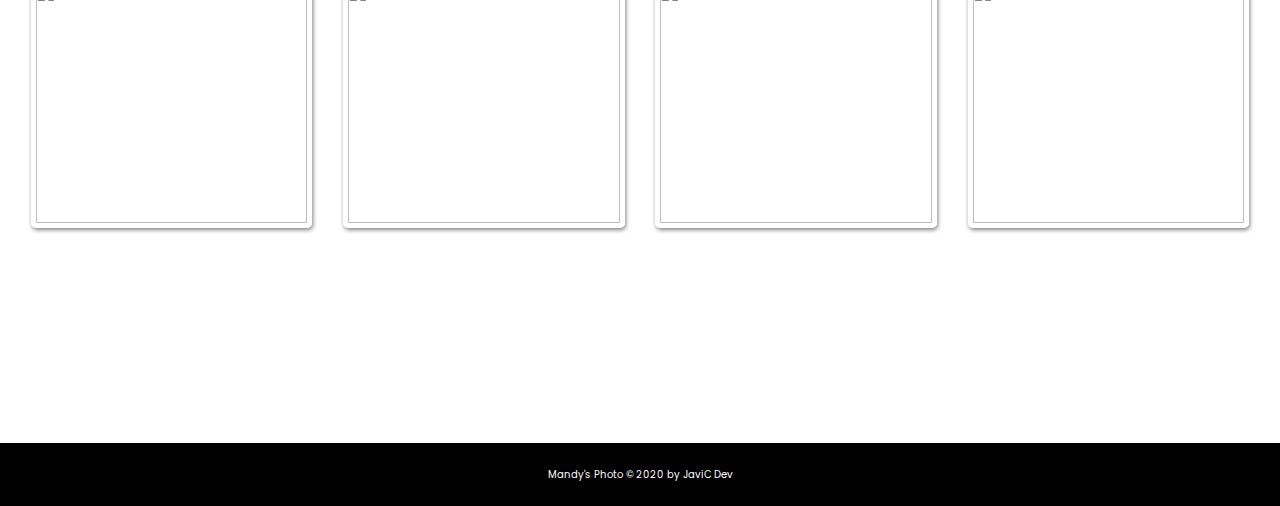
==== commit 89c34123: "Add files via upload" ====
--- a/index.html
+++ b/index.html
@@ -11,7 +11,7 @@
 
 <body>
   <header class="main-head">
-    <div id="logo"><img src="./icons/logoTest2.png" alt="logo" /></div>
+    <div id="logo"><img src="./icons/weblogo.png" alt="logo" /></div>
     <div id="span">
       <span style="font-size: 30px; cursor: pointer;" onclick="openNav()">&#9776;
       </span>
@@ -30,7 +30,7 @@
   </div>
   <header class="fullView">
     <div class="logo">
-      <img src="./icons/logoTest2.png" alt="" />
+      <img src="./icons/weblogo.png" alt="" />
     </div>
     <div class="nav">
       <a class="active" href="index.html">Home</a>
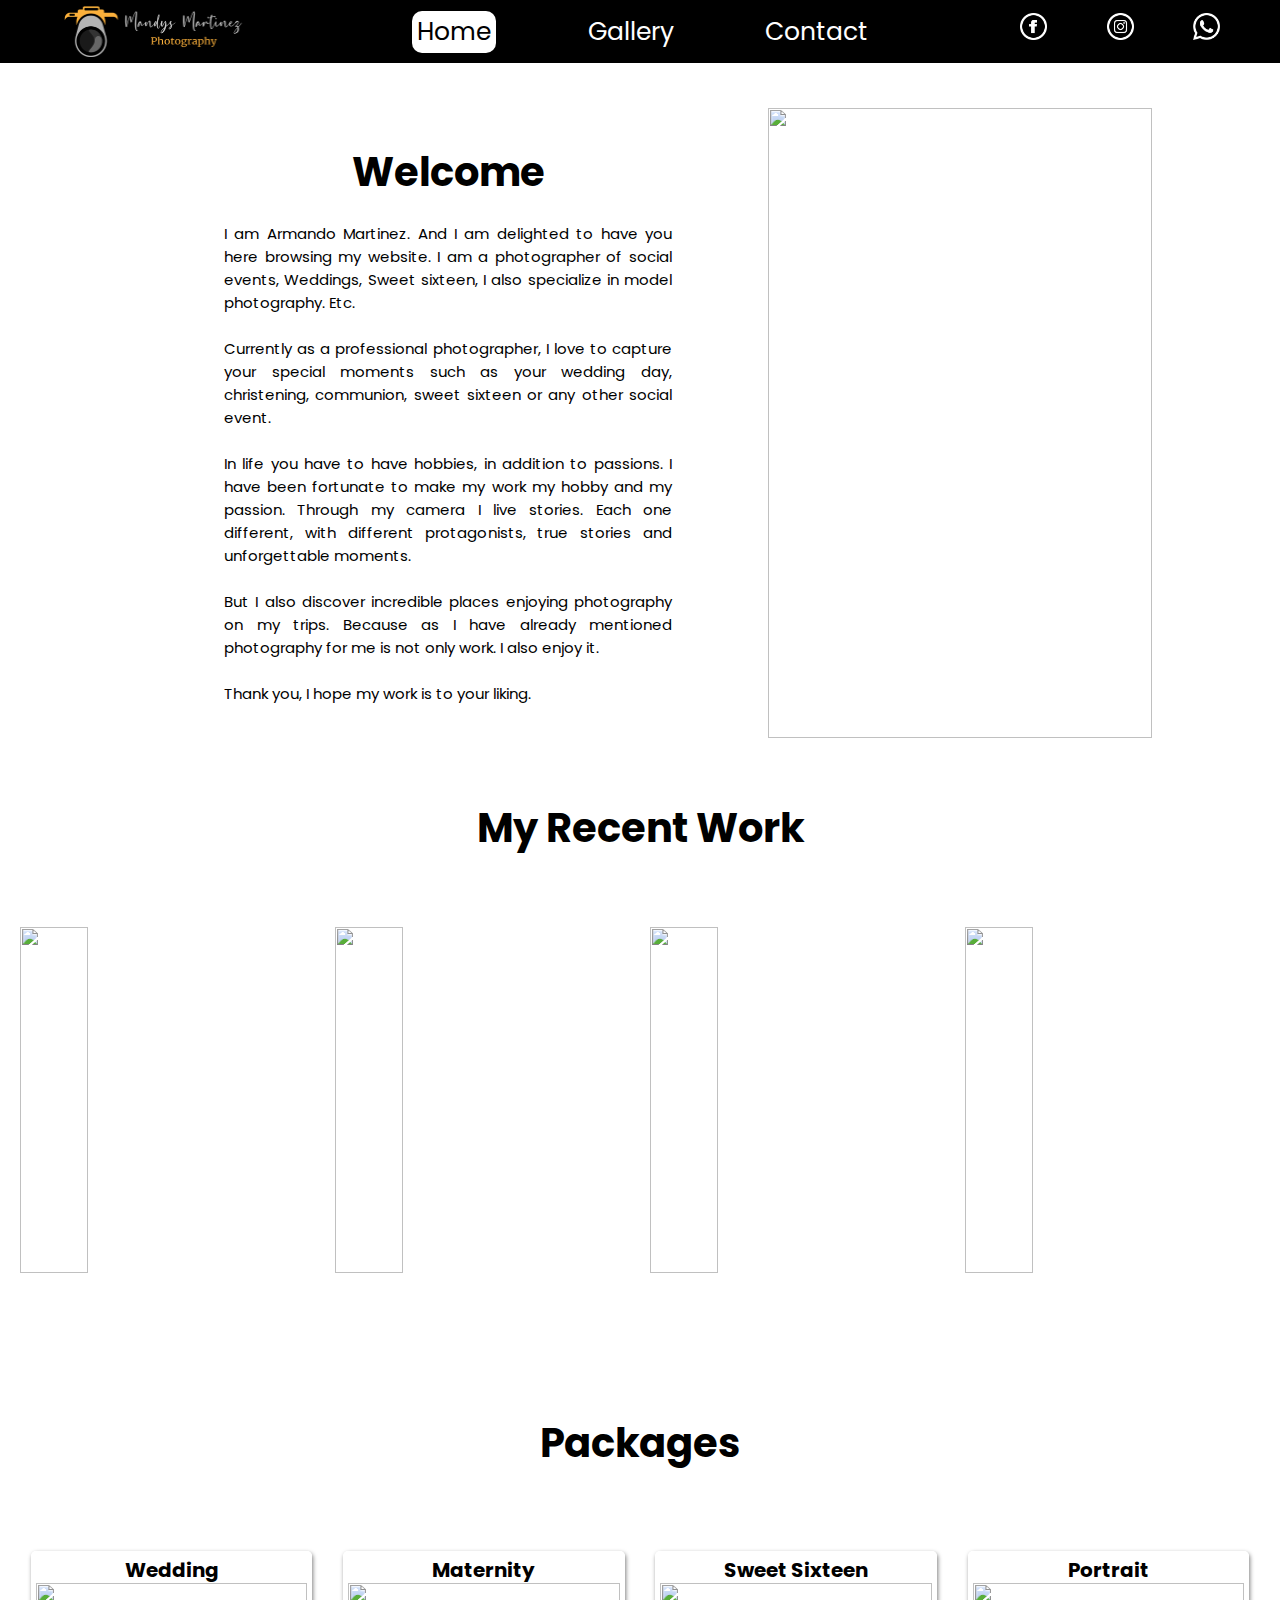
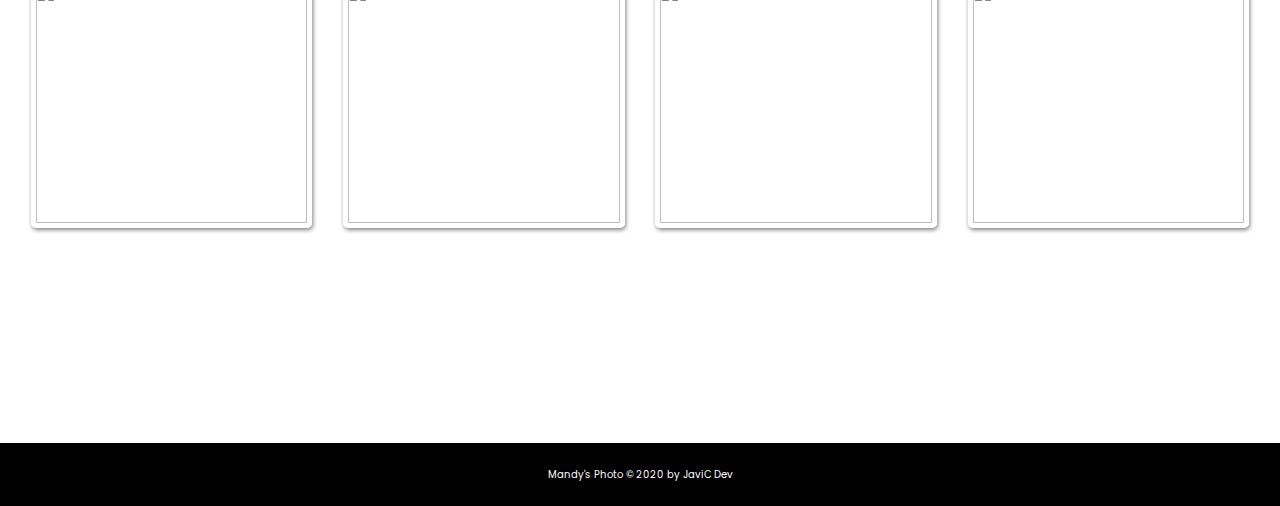
==== commit 891b9c52: "Add files via upload" ====
--- a/index.html
+++ b/index.html
@@ -52,8 +52,7 @@
         <h2>Welcome</h2>
       </div>
       <div class="aboutMe">
-        <p>
-          I am Armando Martinez. And I am delighted to have you here browsing my website. I am a photographer of social events, Weddings, Sweet sixteen, I also specialize in model photography. Etc.<br><br>
+        <p>I am Armando Martinez. And I am delighted to have you here browsing my website. I am a photographer of social events, Weddings, Sweet sixteen, I also specialize in model photography. Etc.<br><br>
 Currently as a professional photographer, I love to capture your special moments such as your wedding day, christening, communion, sweet sixteen or any other social event.<br><br>
 In life you have to have hobbies, in addition to passions. I have been fortunate to make my work my hobby and my passion. Through my camera I live stories. Each one different, with different protagonists, true stories and unforgettable moments.<br><br>
 But I also discover incredible places enjoying photography on my trips. Because as I have already mentioned photography for me is not only work. I also enjoy it.<br><br>
@@ -103,11 +102,12 @@
             <br />
             <p>
               Starts<br />
-              $900<br />
-              18 page album<br />
-              100 digitals<br />
-              1 usb<br /><br />
-              <a href="#">Contact</a>
+              $1400<br />
+              16 page album leather 10"x12.5"<br />
+              200 digitals<br />
+              1 usb<br />
+              1 16"x20" Printed<br />
+              <a href="./Contact/index.html">Contact</a>
             </p>
           </div>
         </div>
@@ -122,11 +122,12 @@
             <br />
             <p>
               Starts<br />
-              $900<br />
-              18 page album<br />
+              $800<br />
+              10 page album 8"x8"<br />
               100 digitals<br />
-              1 usb<br /><br />
-              <a href="#">Contact</a>
+              1 usb<br />
+              1 16"x20" Photo<br />
+              <a href="./Contact/index.html">Contact</a>
             </p>
           </div>
         </div>
@@ -143,11 +144,12 @@
             <br />
             <p>
               Starts<br />
-              $900<br />
-              18 page album<br />
-              100 digitals<br />
-              1 usb<br /><br />
-              <a href="#">Contact</a>
+              $1400<br />
+              16 page album leather 10"x12.5"<br />
+              200 digitals<br />
+              1 usb<br />
+              1 16"x20" Photo<br />
+              <a href="./Contact/index.html">Contact</a>
             </p>
           </div>
         </div>
@@ -164,11 +166,10 @@
             <br />
             <p>
               Starts<br />
-              $900<br />
-              18 page album<br />
+              $300<br />
               100 digitals<br />
               1 usb<br /><br />
-              <a href="#">Contact</a>
+              <a href="./Contact/index.html">Contact</a>
             </p>
           </div>
         </div>
--- a/styles/style.css
+++ b/styles/style.css
@@ -637,63 +637,9 @@
   }
   .main {
     width: 100vw;
-    height: 100vh;
+    height: 105vh;
+    overflow: hidden;
     padding: 0;
-  }
-  .bio {
-    width: 100vw;
-    height: 100%;
-    display: -webkit-box;
-    display: -ms-flexbox;
-    display: flex;
-    -ms-flex-wrap: wrap;
-        flex-wrap: wrap;
-    -webkit-box-orient: vertical;
-    -webkit-box-direction: normal;
-        -ms-flex-direction: column;
-            flex-direction: column;
-    -webkit-box-pack: justify;
-        -ms-flex-pack: justify;
-            justify-content: space-between;
-    -webkit-box-align: center;
-        -ms-flex-align: center;
-            align-items: center;
-  }
-  .myPic {
-    display: none;
-  }
-  .title {
-    width: 100%;
-    height: 15%;
-    text-align: center;
-    padding: 0;
-    display: -webkit-box;
-    display: -ms-flexbox;
-    display: flex;
-    -webkit-box-pack: center;
-        -ms-flex-pack: center;
-            justify-content: center;
-    -webkit-box-align: center;
-        -ms-flex-align: center;
-            align-items: center;
-  }
-  .title h2 {
-    font-size: 3rem;
-  }
-  .aboutMe {
-    width: 90%;
-    height: 85%;
-    text-align: justify;
-  }
-  .aboutMe p {
-    font-size: 1.5rem;
-  }
-  .recent {
-    width: 100vw;
-    height: 100vh;
-    display: -webkit-box;
-    display: -ms-flexbox;
-    display: flex;
     -webkit-box-orient: vertical;
     -webkit-box-direction: normal;
         -ms-flex-direction: column;
@@ -705,12 +651,43 @@
         -ms-flex-align: center;
             align-items: center;
   }
-  .recentHeader {
-    width: 100vw;
-    height: 10vh;
-    display: -webkit-box;
-    display: -ms-flexbox;
-    display: flex;
+  .bio {
+    width: 100vw;
+    height: 100%;
+  }
+  .myPic {
+    display: none;
+  }
+  .title {
+    width: 100%;
+    height: 7%;
+    padding: 0;
+    display: -webkit-box;
+    display: -ms-flexbox;
+    display: flex;
+  }
+  .title h2 {
+    margin: auto;
+    font-size: 2rem;
+  }
+  .aboutMe {
+    width: 95%;
+    height: 93%;
+  }
+  .aboutMe p {
+    text-justify: auto;
+    font-size: 1.5rem;
+  }
+  .recent {
+    width: 100vw;
+    height: 90vh;
+    display: -webkit-box;
+    display: -ms-flexbox;
+    display: flex;
+    -webkit-box-orient: vertical;
+    -webkit-box-direction: normal;
+        -ms-flex-direction: column;
+            flex-direction: column;
     -webkit-box-pack: center;
         -ms-flex-pack: center;
             justify-content: center;
@@ -718,12 +695,25 @@
         -ms-flex-align: center;
             align-items: center;
   }
+  .recentHeader {
+    width: 100vw;
+    height: 8vh;
+    display: -webkit-box;
+    display: -ms-flexbox;
+    display: flex;
+    -webkit-box-pack: center;
+        -ms-flex-pack: center;
+            justify-content: center;
+    -webkit-box-align: center;
+        -ms-flex-align: center;
+            align-items: center;
+  }
   .recentHeader h2 {
     font-size: 2rem;
   }
   .gallery {
     width: 100vw;
-    height: 90vh;
+    height: 80vh;
     display: -webkit-box;
     display: -ms-flexbox;
     display: flex;
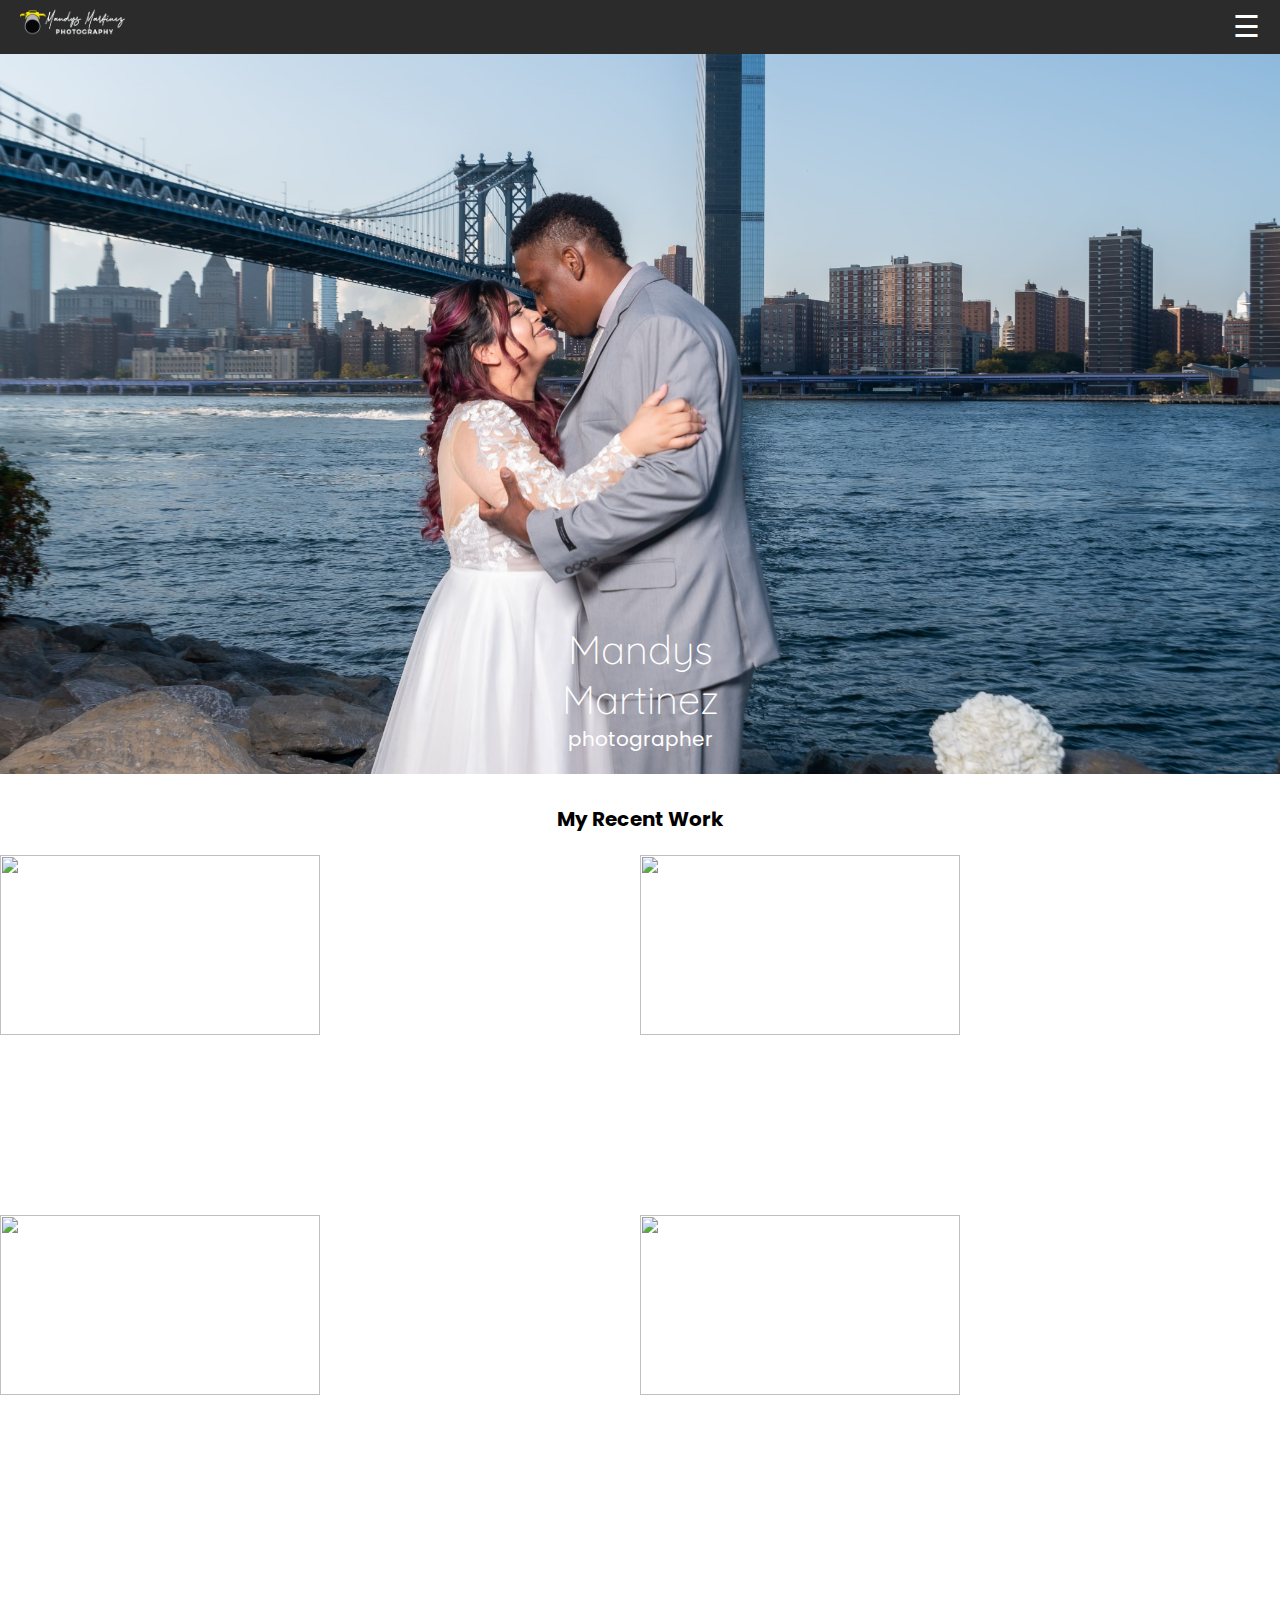
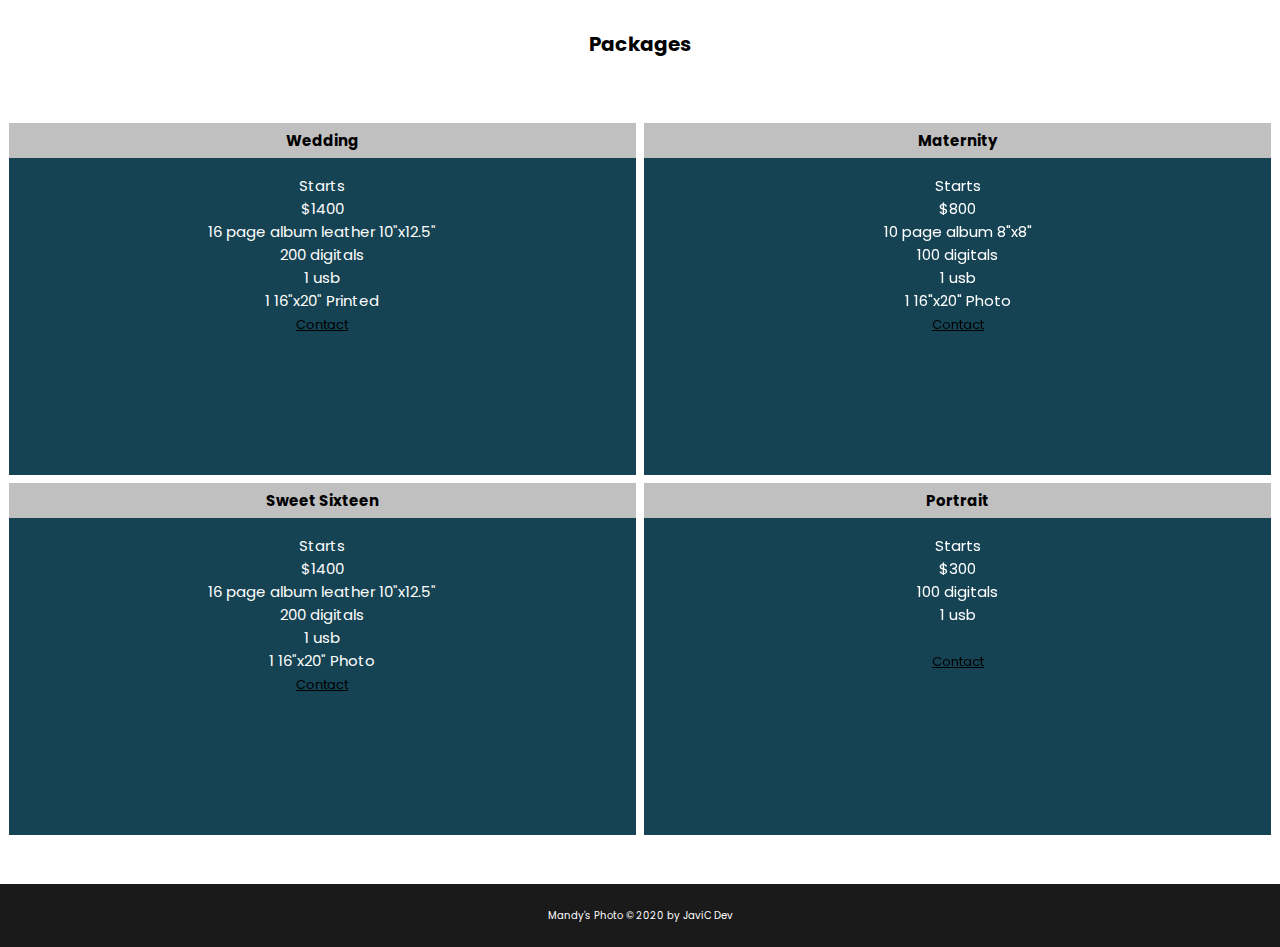
==== commit 80377792: "Redesign page" ====
--- a/index.html
+++ b/index.html
@@ -6,12 +6,16 @@
   <meta name="viewport" content="width=device-width, initial-scale=1.0" />
   <link rel="stylesheet" href="./styles/style.css" />
   <link href="https://fonts.googleapis.com/css2?family=Poppins:wght@300&display=swap" rel="stylesheet" />
+  <link rel="preconnect" href="https://fonts.gstatic.com">
+  <link rel="preconnect" href="https://fonts.gstatic.com">
+  <link rel="preconnect" href="https://fonts.gstatic.com">
+<link href="https://fonts.googleapis.com/css2?family=Quicksand:wght@300&display=swap" rel="stylesheet">
   <title>Welcome | Mandy's Photography</title>
 </head>
 
 <body>
   <header class="main-head">
-    <div id="logo"><img src="./icons/weblogo.png" alt="logo" /></div>
+    <div id="logo"><img src="./icons/mmwithe.png" alt="logo" /></div>
     <div id="span">
       <span style="font-size: 30px; cursor: pointer;" onclick="openNav()">&#9776;
       </span>
@@ -21,68 +25,61 @@
     <a href="javascript:void(0)" class="closebtn" onclick="closeNav()">&times;</a>
     <a href="./index.html">Home</a>
     <a href="./Gallery/index.html">Gallery</a>
+    <a href="../About Me/index.html">About Me</a>
     <a href="./Contact/index.html">Contact</a>
     <a href="https://www.instagram.com/mandys_photograph/?hl=en"><img class="social"
-        src="./icons/iconmonstr-instagram-15-48.png" alt="" /></a>
-    <a href="https://www.facebook.com/mandyvs1"><img class="social" src="./icons/iconmonstr-facebook-5-48.png"
+        src="./icons/iconmonstr-instagram-14-48w.png" alt="" /></a>
+    <a href="https://www.facebook.com/mandyvs1"><img class="social" src="./icons/iconmonstr-facebook-4-48w.png"
         alt="" /></a>
-    <a href="https://wa.me/16315799639"><img class="social" src="./icons/iconmonstr-whatsapp-1-48.png" alt="" /></a>
+    <a href="https://wa.me/16315799639"><img class="social" src="./icons/iconmonstr-whatsapp-4-48w.png" alt="" /></a>
   </div>
   <header class="fullView">
     <div class="logo">
-      <img src="./icons/weblogo.png" alt="" />
+      <img src="./icons/mmtransblack.png" alt="" />
     </div>
     <div class="nav">
       <a class="active" href="index.html">Home</a>
+      <a href="#recent">My Work</a>
       <a href="./Gallery">Gallery</a>
+      <a href="../About Me/index.html">About Me</a>
       <a href="./Contact/index.html">Contact</a>
     </div>
     <div class="social">
       <a href="https://www.facebook.com/mandyvs1" target="_blank"><img class="socialMedia"
-          src="./icons/iconmonstr-facebook-5-48.png" alt="" /></a>
+          src="./icons/iconmonstr-facebook-4-48.png" alt="" /></a>
       <a href="https://www.instagram.com/mandys_photograph/?hl=en" target="_blank"><img class="socialMedia"
-          src="./icons/iconmonstr-instagram-15-48.png" alt="" /></a>
+          src="./icons/iconmonstr-instagram-14-48.png" alt="" /></a>
       <a href="https://wa.me/16315799639" target="_blank" </a><img class="socialMedia"
-          src="./icons/iconmonstr-whatsapp-1-48.png" alt="" /></a>
+          src="./icons/iconmonstr-whatsapp-4-48.png" alt="" /></a>
     </div>
   </header>
   <section class="main">
-    <div class="bio">
+    
       <div class="title">
-        <h2>Welcome</h2>
+        <h2 class="mainName">Mandys</br>Martinez</h2>
+        <p>photographer</p>
+        
       </div>
-      <div class="aboutMe">
-        <p>I am Armando Martinez. And I am delighted to have you here browsing my website. I am a photographer of social events, Weddings, Sweet sixteen, I also specialize in model photography. Etc.<br><br>
-Currently as a professional photographer, I love to capture your special moments such as your wedding day, christening, communion, sweet sixteen or any other social event.<br><br>
-In life you have to have hobbies, in addition to passions. I have been fortunate to make my work my hobby and my passion. Through my camera I live stories. Each one different, with different protagonists, true stories and unforgettable moments.<br><br>
-But I also discover incredible places enjoying photography on my trips. Because as I have already mentioned photography for me is not only work. I also enjoy it.<br><br>
-Thank you, I hope my work is to your liking.
-        </p>
-      </div>
-    </div>
-    <div class="myPic">
-      <img
-        src="https://lh3.googleusercontent.com/vLy0Y2DcY4nrk3pKcD5rJTg1r-tEw280guVF0yKgKOyMBJh0IIZDVnEZ5k41WELFOPem3exhS8ipuNraCVojYGsJ6PRUfDdfN0WB97yBCLHHQo3JxoZXG8LuNaECBpCwQjjPIxdF"
-        alt="" />
-    </div>
   </section>
-  <section class="recent">
+  <section id="recent">
     <div class="recentHeader">
       <h2>My Recent Work</h2>
     </div>
     <div class="gallery">
       <img
-        src="https://lh3.googleusercontent.com/UyS8-bPJgt4S0Gfg7bioUilzXvEUtk6TJy8NV7isf1IlbGiJdvs1v63D4fVJGV9ETT6i30V-8Bv5SrARFWbxyFhmGV0A5GtZUbi5Vx6e1990cKU1DImj0PsN5bvGOx4QvDHKxeuESA=w2400"
+        src="https://lh3.googleusercontent.com/8faAfi3rRZX84yFkrkpEqbPoPR0_ub-ESJWYgpSDkwz1yB14o5rzJC04QDtQ-7f0vqneeMN4OA0OCl_sHWjeoKeafXtDNv6NPA5DogfVDBtGrUEt8kH3TOCsEmlxZ8aEuXBTujo7LA=w2400"
         alt="" />
       <img
-        src="https://lh3.googleusercontent.com/BQxpO_E7AibF-AT2pLUy-NKo90fV8p7FaGxy7vGrY_qUZg-EBBfjeeurlziOpuxlCoVcs1WCUnaT-u6QwVJWUxY6hmOpsuOQmD9ck7z-JuwTDKuFZGgFc01pVHCbcdhxqpd95vz1Jw=w2400"
+        src="https://lh3.googleusercontent.com/OLb5D4tmql9CgW_Dtlo4olkAlGza1G5a6j_mG23I_5ofnSqaEepvS-Q-Gn6kZREM5_O-BtC1B9aKU5rePhCLZXFTp4xrIecqMzOrwbmcxZ8rdUrMhBLxPMh5OpmSM0ErhVIkrLH5HQ=w2400"
         alt="" />
+      
+      
       <img
-        src="https://lh3.googleusercontent.com/kay8fy4UmStpax8BK_4yJow3dEF4cZ-nfC3PFF2jEGqu7oSaPROOf9ZtLsKe7QXGYsTvXtOlHRfZfNYargMpHN9S6dYHPZIQlbM5AqPRBjW0RaZiluN6073YY8mmZXnOinf-5BCzaQ=w2400"
+        src="https://lh3.googleusercontent.com/fbSOgXt5-U_NSc9VDMm16bEFHUNKAbR2PnF5ar_HwVrPZ080-kGqlzCiKW2egYiI7O4IIGXUFmQ8sfKm75GH150bte9CL8h_JBNo7VC7mV6XJ6S6meSxMtqEhFbahnG1_nB_zpqHsQ=w2400"
         alt="" />
-      <img
-        src="https://lh3.googleusercontent.com/tHBO7AFrxZBg9UrbiSz38nq3Eema5Kpl6GOkTHPf_MAzDoJZo6U4Qn4dEa-eV-qoYkiWr9KTFnGyFG1vbHZDicFeBhuibntwE5Gp61S9LPQRBmoFzsnIkMi1WIeg_rZU0EFAYaleCw=w2400"
+      <img src="https://lh3.googleusercontent.com/yZ9r2K2E8-MuahJrrMvpiEAAKRn09s5jreb3tCG_Okan4K8La8k8qsN6y0XvZq4M_3fnMCvZRVr2TIB3O3paT8pY4GFGaodrEH0JqABZxwJceIwU-7MsbkHBbQcF8JEtKaoX4_1gpg=w600-h315-p-k"
         alt="" />
+      
     </div>
   </section>
   <section class="packages">
@@ -117,7 +114,7 @@
           <h1>Maternity</h1>
         </div>
         <div class="packageImg">
-          <img src="https://lh3.googleusercontent.com/tF4YrVUjAlilZcaZ06PhOB3XEYaw_8XCndVrYBb78e9fbGku_JnIxri3VpoCnsD6_L0WrkiPhkv-4YZKhCuVcZOwh4x-4rPdVWUgrl8QnPE5PK2SkyjTflp6XWpyirxWAf-Ttod0mw=w2400" alt="" />
+          <img class="portrait" src="https://lh3.googleusercontent.com/tF4YrVUjAlilZcaZ06PhOB3XEYaw_8XCndVrYBb78e9fbGku_JnIxri3VpoCnsD6_L0WrkiPhkv-4YZKhCuVcZOwh4x-4rPdVWUgrl8QnPE5PK2SkyjTflp6XWpyirxWAf-Ttod0mw=w2400" alt="" />
           <div class="overlay">
             <br />
             <p>
--- a/styles/style.css
+++ b/styles/style.css
@@ -7,6 +7,7 @@
 
 html {
   font-size: 62.5%;
+  scroll-behavior: smooth;
 }
 
 body {
@@ -69,7 +70,7 @@
 
 a {
   text-decoration: none;
-  color: white;
+  color: black;
 }
 
 .galleryImgs {
@@ -163,8 +164,8 @@
 
 .fullView {
   width: 100%;
-  height: 7vh;
-  background-color: black;
+  height: 20vh;
+  background-color: white;
   display: -webkit-box;
   display: -ms-flexbox;
   display: flex;
@@ -172,6 +173,12 @@
   -webkit-box-direction: normal;
       -ms-flex-direction: row;
           flex-direction: row;
+  -webkit-box-pack: center;
+      -ms-flex-pack: center;
+          justify-content: center;
+  -webkit-box-align: center;
+      -ms-flex-align: center;
+          align-items: center;
 }
 
 .logo {
@@ -180,6 +187,25 @@
   display: -webkit-box;
   display: -ms-flexbox;
   display: flex;
+  -webkit-box-pack: center;
+      -ms-flex-pack: center;
+          justify-content: center;
+  -webkit-box-align: center;
+      -ms-flex-align: center;
+          align-items: center;
+}
+
+.logo img {
+  width: auto;
+  height: 35%;
+}
+
+.nav {
+  width: 50%;
+  height: 100%;
+  display: -webkit-box;
+  display: -ms-flexbox;
+  display: flex;
   -webkit-box-pack: space-evenly;
       -ms-flex-pack: space-evenly;
           justify-content: space-evenly;
@@ -188,13 +214,15 @@
           align-items: center;
 }
 
-.logo img {
-  width: auto;
-  height: 80%;
-}
-
-.nav {
-  width: 50%;
+.active {
+  padding: 0.2rem 0.5rem;
+  color: black;
+  border-radius: 1rem;
+  text-decoration: underline;
+}
+
+.social {
+  width: 25%;
   height: 100%;
   display: -webkit-box;
   display: -ms-flexbox;
@@ -207,27 +235,6 @@
           align-items: center;
 }
 
-.active {
-  background-color: white;
-  padding: 0.2rem 0.5rem;
-  color: black;
-  border-radius: 1rem;
-}
-
-.social {
-  width: 25%;
-  height: 100%;
-  display: -webkit-box;
-  display: -ms-flexbox;
-  display: flex;
-  -webkit-box-pack: space-evenly;
-      -ms-flex-pack: space-evenly;
-          justify-content: space-evenly;
-  -webkit-box-align: center;
-      -ms-flex-align: center;
-          align-items: center;
-}
-
 .socialMedia {
   width: auto;
   height: 3vh;
@@ -249,54 +256,28 @@
   -webkit-box-align: center;
       -ms-flex-align: center;
           align-items: center;
-  padding-bottom: 5vh;
+  padding-bottom: 0;
   padding-top: 5vh;
-}
-
-.bio {
-  width: 50%;
-  height: 100%;
-  display: -webkit-box;
-  display: -ms-flexbox;
-  display: flex;
-  -webkit-box-orient: vertical;
-  -webkit-box-direction: normal;
-      -ms-flex-direction: column;
-          flex-direction: column;
-  -webkit-box-pack: center;
-      -ms-flex-pack: center;
-          justify-content: center;
-  -webkit-box-align: center;
-      -ms-flex-align: center;
-          align-items: center;
-}
-
-.myPic {
-  width: 30%;
-  height: 100%;
-  display: -webkit-box;
-  display: -ms-flexbox;
-  display: flex;
-  -webkit-box-pack: center;
-      -ms-flex-pack: center;
-          justify-content: center;
-  -webkit-box-align: center;
-      -ms-flex-align: center;
-          align-items: center;
-}
-
-.myPic img {
-  height: 100%;
-  width: 100%;
-  -o-object-fit: contain;
-     object-fit: contain;
+  background-image: url(../imgs/mainLandscape.jpg);
+  background-size: cover;
+  background-repeat: no-repeat;
+  background-position: 50% 20%;
+}
+
+.mainName {
+  font-size: 8rem;
+  font-family: "Quicksand", sans-serif;
+  font-weight: 200;
 }
 
 .title {
-  width: 50%;
+  width: 25%;
   height: auto;
   text-align: center;
   padding-bottom: 2rem;
+  color: white;
+  border: white;
+  border: solid;
 }
 
 .aboutMe {
@@ -365,6 +346,8 @@
   width: 23%;
   -o-object-fit: cover;
      object-fit: cover;
+  -o-object-position: center;
+     object-position: center;
 }
 
 .packages {
@@ -455,6 +438,11 @@
      object-fit: cover;
 }
 
+.portrait {
+  -o-object-position: 100% 30%;
+     object-position: 100% 30%;
+}
+
 .packageImg:hover .overlay {
   bottom: 0;
   height: 100%;
@@ -484,10 +472,64 @@
   text-decoration: underline;
 }
 
+.aboutMe {
+  width: 100vw;
+  height: 100vh;
+  display: -webkit-box;
+  display: -ms-flexbox;
+  display: flex;
+  -webkit-box-orient: vertical;
+  -webkit-box-direction: normal;
+      -ms-flex-direction: column;
+          flex-direction: column;
+  -webkit-box-pack: center;
+      -ms-flex-pack: center;
+          justify-content: center;
+  -webkit-box-align: center;
+      -ms-flex-align: center;
+          align-items: center;
+}
+
+.bioText {
+  margin: auto;
+  width: 30vw;
+  height: 70%;
+}
+
+.profilePic {
+  width: 100vw;
+  height: 30%;
+  display: -webkit-box;
+  display: -ms-flexbox;
+  display: flex;
+  -webkit-box-pack: center;
+      -ms-flex-pack: center;
+          justify-content: center;
+  -webkit-box-align: center;
+      -ms-flex-align: center;
+          align-items: center;
+}
+
+.imageCropper {
+  width: 20rem;
+  height: 20rem;
+  position: relative;
+  overflow: hidden;
+  border-radius: 50%;
+}
+
+.profilePicture {
+  display: inline;
+  margin: 0 auto;
+  margin-left: 0;
+  height: auto;
+  width: 100%;
+}
+
 .footer {
   width: 100%;
   height: 7vh;
-  background-color: black;
+  background-color: #141414;
   display: -webkit-box;
   display: -ms-flexbox;
   display: flex;
@@ -510,7 +552,7 @@
   text-align: center;
 }
 
-@media screen and (min-width: 300px) and (max-width: 767px) {
+@media screen and (min-width: 300px) and (max-width: 1290px) {
   #mySidenav {
     display: -webkit-box;
     display: -ms-flexbox;
@@ -606,14 +648,15 @@
     overflow-x: hidden;
     -webkit-transition: 0.5s;
     transition: 0.5s;
-    padding-top: 60px;
+    padding-top: 30px;
+    padding-bottom: 3rem;
   }
   .sidenav a {
-    padding-top: 1rem;
+    padding-top: 0.5rem;
     width: 80%;
     text-align: right;
     text-decoration: none;
-    font-size: 2.5rem;
+    font-size: 2rem;
     color: #818181;
     display: block;
     -webkit-transition: 0.3s;
@@ -621,7 +664,7 @@
   }
   .social {
     margin-left: 50%;
-    height: 2.5rem;
+    height: 2rem;
     width: auto;
     -webkit-transform: translateX(-50);
             transform: translateX(-50);
@@ -637,37 +680,37 @@
   }
   .main {
     width: 100vw;
-    height: 105vh;
+    height: 80vh;
     overflow: hidden;
     padding: 0;
     -webkit-box-orient: vertical;
     -webkit-box-direction: normal;
         -ms-flex-direction: column;
             flex-direction: column;
-    -webkit-box-pack: center;
-        -ms-flex-pack: center;
-            justify-content: center;
-    -webkit-box-align: center;
-        -ms-flex-align: center;
-            align-items: center;
-  }
-  .bio {
-    width: 100vw;
-    height: 100%;
-  }
-  .myPic {
-    display: none;
+    -webkit-box-pack: end;
+        -ms-flex-pack: end;
+            justify-content: flex-end;
+    -webkit-box-align: center;
+        -ms-flex-align: center;
+            align-items: center;
+    background-image: url(../imgs/mainPortrait.jpg);
+    background-position: center;
+  }
+  .mainName {
+    font-size: 4rem;
+    font-family: "Quicksand", sans-serif;
+    font-weight: 200;
   }
   .title {
     width: 100%;
-    height: 7%;
-    padding: 0;
-    display: -webkit-box;
-    display: -ms-flexbox;
-    display: flex;
-  }
-  .title h2 {
-    margin: auto;
+    height: auto;
+    text-align: center;
+    padding-bottom: 2rem;
+    color: white;
+    border: white;
+    border: none;
+  }
+  .title p {
     font-size: 2rem;
   }
   .aboutMe {
@@ -678,7 +721,7 @@
     text-justify: auto;
     font-size: 1.5rem;
   }
-  .recent {
+  #recent {
     width: 100vw;
     height: 90vh;
     display: -webkit-box;
@@ -827,10 +870,9 @@
     font-size: 1.3rem;
     text-decoration: underline;
   }
-  .footer {
-    width: 100vw;
-    height: 7vh;
-    background-color: black;
+  .aboutMe {
+    width: 100vw;
+    height: 93vh;
     display: -webkit-box;
     display: -ms-flexbox;
     display: flex;
@@ -844,6 +886,60 @@
     -webkit-box-align: center;
         -ms-flex-align: center;
             align-items: center;
+    overflow: hidden;
+  }
+  .bioText {
+    margin: auto;
+    width: 90vw;
+    height: 70%;
+  }
+  .bioText p {
+    font-size: 1.2rem;
+  }
+  .profilePic {
+    width: 100vw;
+    height: 30%;
+    display: -webkit-box;
+    display: -ms-flexbox;
+    display: flex;
+    -webkit-box-pack: center;
+        -ms-flex-pack: center;
+            justify-content: center;
+    -webkit-box-align: center;
+        -ms-flex-align: center;
+            align-items: center;
+  }
+  .imageCropper {
+    width: 10rem;
+    height: 10rem;
+    position: relative;
+    overflow: hidden;
+    border-radius: 50%;
+  }
+  .profilePicture {
+    display: inline;
+    margin: 0 auto;
+    margin-left: 0;
+    height: auto;
+    width: 100%;
+  }
+  .footer {
+    width: 100vw;
+    height: 7vh;
+    background-color: #1a1a1a;
+    display: -webkit-box;
+    display: -ms-flexbox;
+    display: flex;
+    -webkit-box-orient: vertical;
+    -webkit-box-direction: normal;
+        -ms-flex-direction: column;
+            flex-direction: column;
+    -webkit-box-pack: center;
+        -ms-flex-pack: center;
+            justify-content: center;
+    -webkit-box-align: center;
+        -ms-flex-align: center;
+            align-items: center;
   }
   .foot {
     width: 50%;
